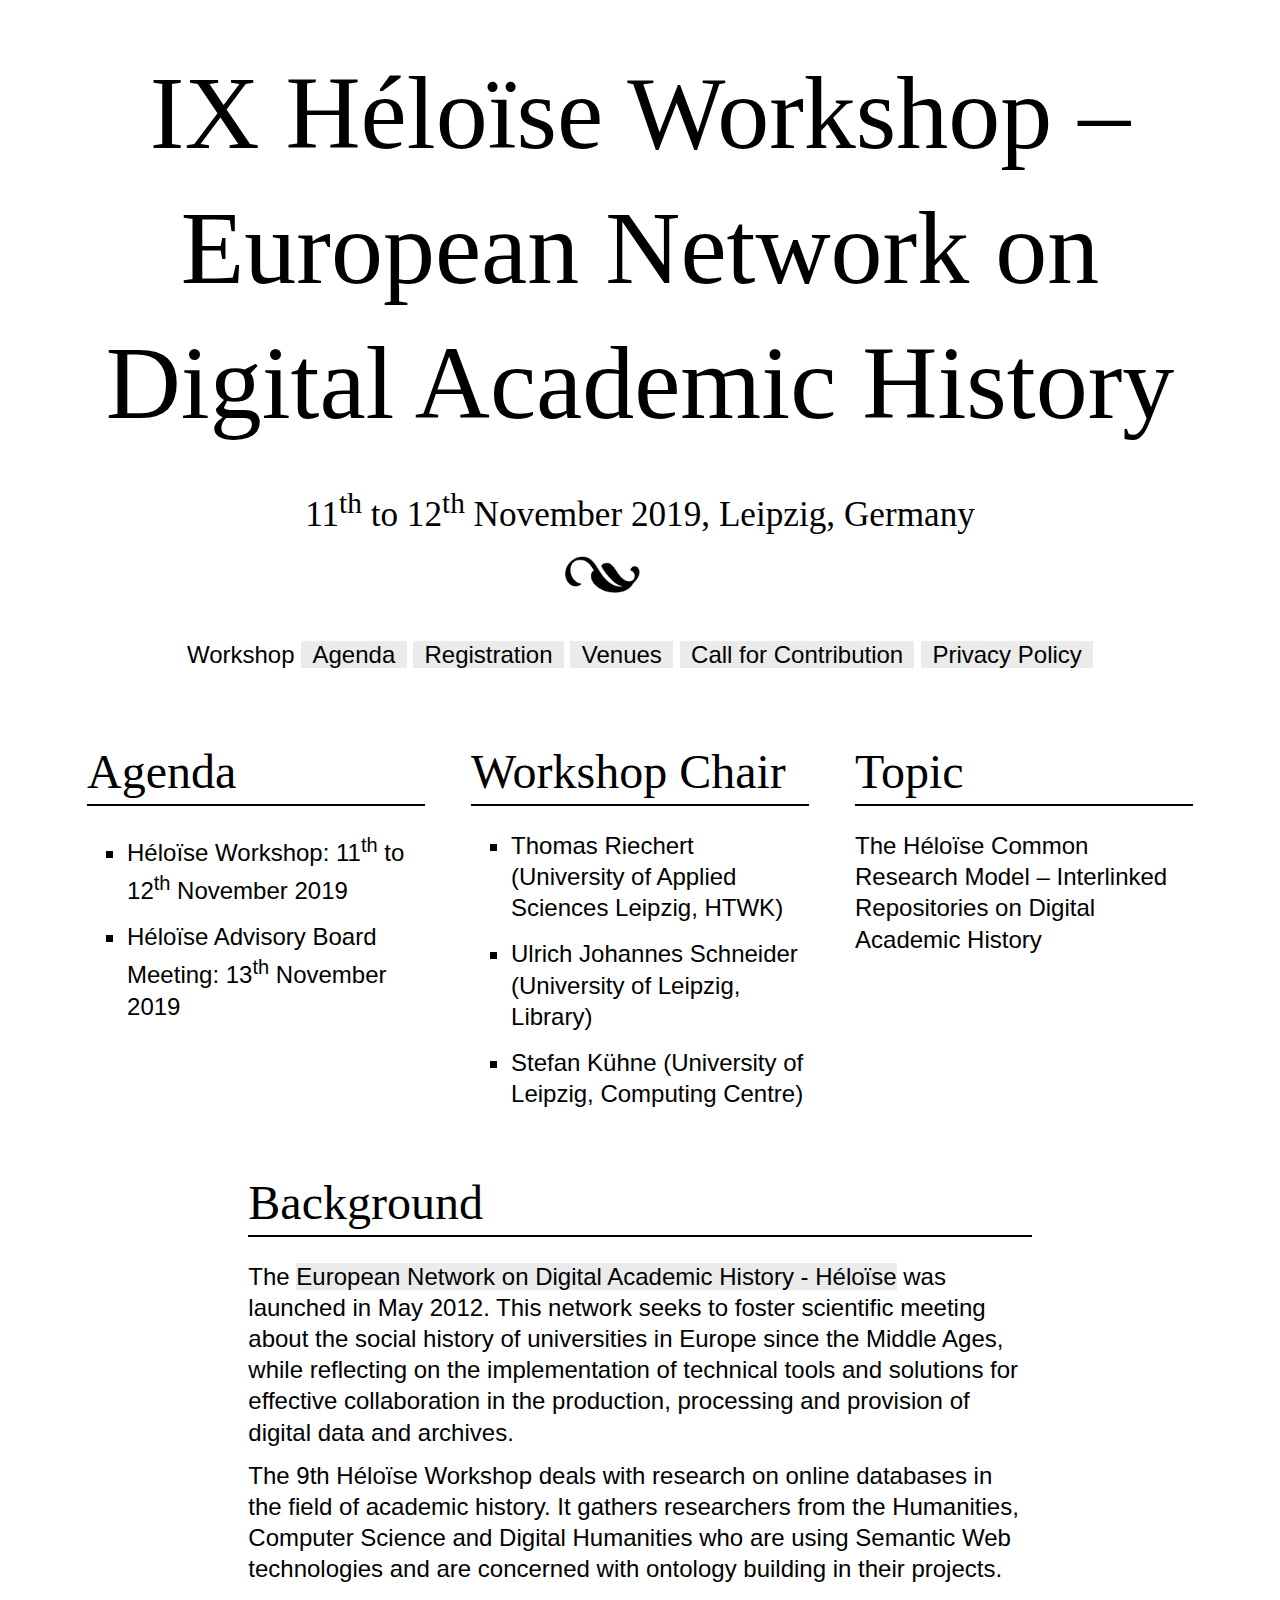
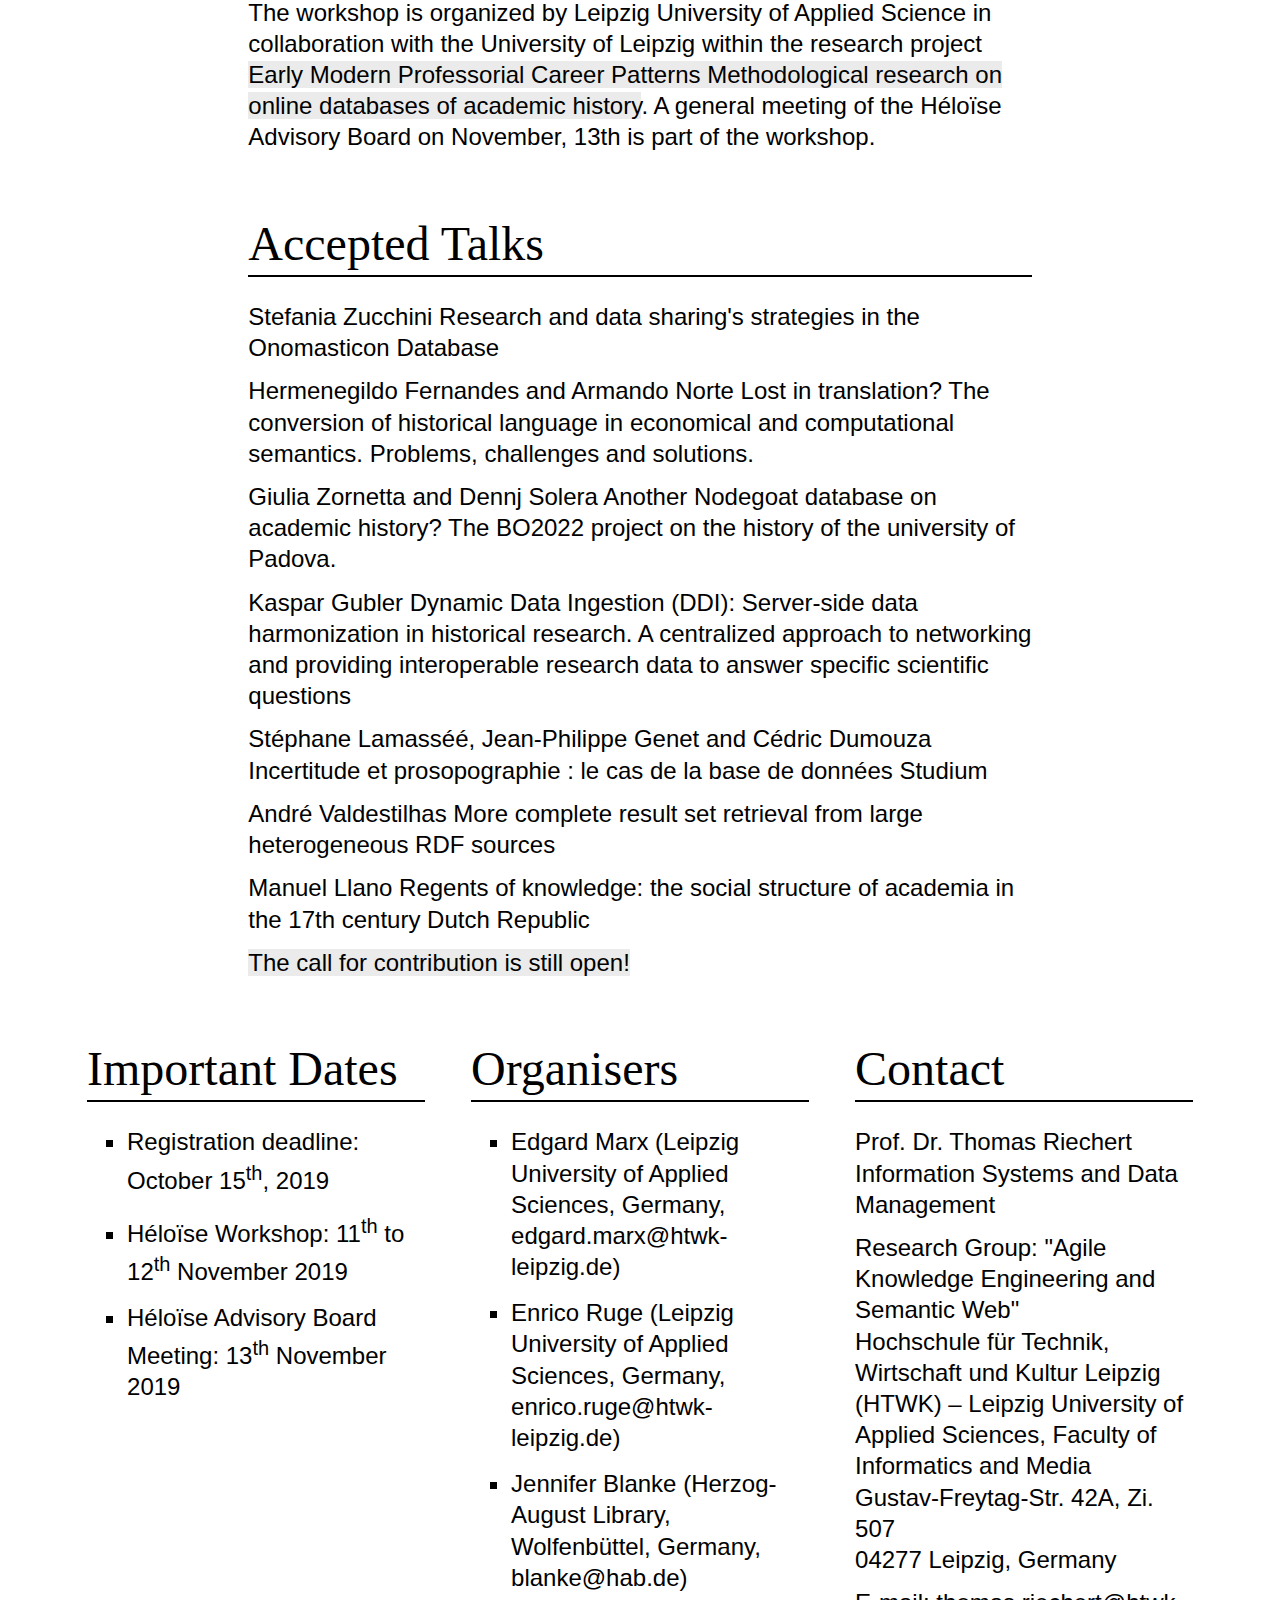
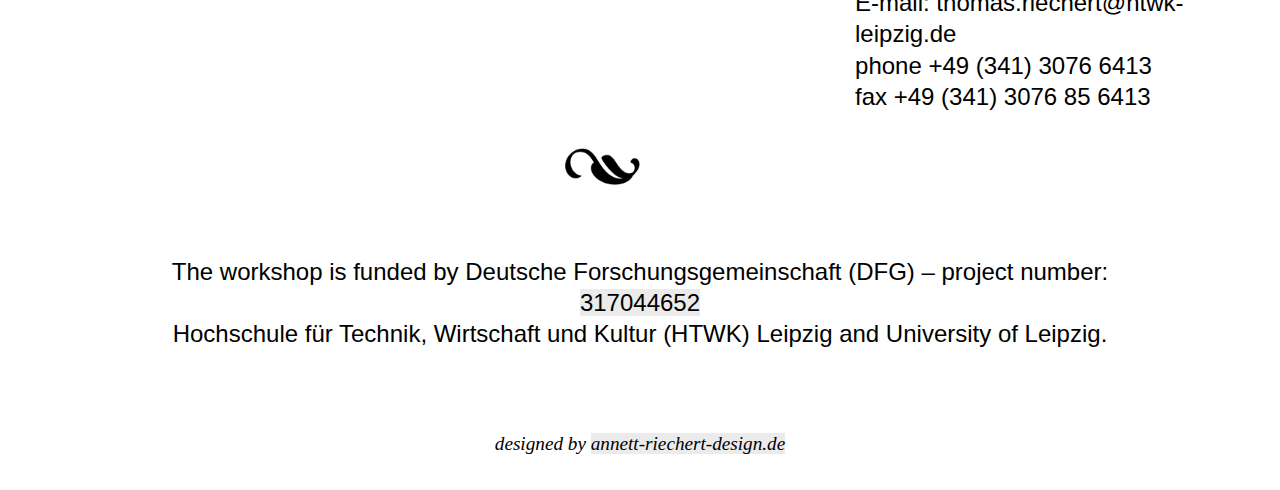
==== HeloiseAtelierIX/index.html @ c09906a8 "paper added" ====
<!DOCTYPE html>
<html lang="de">
	<head>
		<meta charset="utf-8">
		
		<meta name="viewport" content="width=device-width, initial-scale=1, user-scalable=yes">
		<title>IX Héloïse Workshop - European Network on Digital Academic History</title>
		<link rel="stylesheet" href="index.css">
		<script src="index.js"></script>
    </head>
    
	<body>

		<header>

			<h1>IX Héloïse Workshop – European Network on Digital Academic History</h1>

			<h3>11<sup>th</sup> to 12<sup>th</sup> November 2019, Leipzig, Germany</h3>

      
      <figure>
        <img src="Images/Ornament_svgsilh_CC_20190709.png"/>
      </figure>
			

		<!-- MENU -->

		<article class="center">
			<p>Workshop <a href="agenda.html">Agenda</a> <a href="registration.html">Registration</a> <a href="venues.html">Venues</a> <a href="heloise-cfp.html">Call for Contribution</a> <a href="privacypolicy.html">Privacy Policy</a></p>
		</article>

		<!-- / MENU -->

		</header>


		<article class="vertical">

			<h2>Agenda</h2>

			<ul>
					<li>Héloïse Workshop: 11<sup>th</sup> to 12<sup>th</sup> November 2019</li>
					<li>Héloïse Advisory Board Meeting: 13<sup>th</sup> November 2019</li>
			</ul>
                
		</article>

		<article class="vertical">

		        	<h2>Workshop Chair</h2>
			
		        	<ul>
				       <li>Thomas Riechert (University of Applied Sciences Leipzig, HTWK)</li>
			        	<li>Ulrich Johannes Schneider (University of Leipzig, Library)</li>
			        	<li>Stefan Kühne (University of Leipzig, Computing Centre)</li>
		        	</ul>
                
		</article>

		<article class="vertical">

			        <h2>Topic</h2>
			       	<p>The Héloïse Common Research Model – Interlinked Repositories on Digital Academic History</p>
                
		</article>

		<article class="text">

			<h2>Background</h2>

			<p>The <a href="http://heloisenetwork.eu" target="_blank">European Network on Digital Academic History - Héloïse</a>
 was launched in May 2012. This network seeks to foster scientific meeting about the social history of universities in Europe since the Middle Ages, while reflecting on the implementation of technical tools and solutions for effective collaboration in the production, processing and provision of digital data and archives.
</p>

			<p>The 9th Héloïse Workshop deals with research on online databases in the field of academic history. It gathers researchers from the Humanities, Computer Science and Digital Humanities who are using Semantic Web technologies and are concerned with ontology building in their projects.</p>
			<p>The workshop is organized by Leipzig University of Applied Science in collaboration with the University of Leipzig within the research project <a href="https://pcp-on-web.htwk-leipzig.de" target="_blank">Early Modern Professorial Career Patterns Methodological research on online databases of academic history</a>. A general meeting of the Héloïse Advisory Board on November, 13th is part of the workshop.</p>

		</article>


		<article class="text">

			<h2>Accepted Talks</h2> 

			<p><b>Stefania Zucchini</b> Research and data sharing's strategies in the Onomasticon Database</p>
			<p><b>Hermenegildo Fernandes and Armando Norte</b> Lost in translation? The conversion of historical language in economical and computational semantics. Problems, challenges and solutions. </p>
			<p><b>Giulia Zornetta and Dennj Solera</b> Another Nodegoat database on academic history? The BO2022 project on the history of the university of Padova.</p>
			<p><b>Kaspar Gubler</b> Dynamic Data Ingestion (DDI): Server-side data harmonization in historical research. A centralized approach to networking and providing interoperable research data to answer specific scientific questions</p>
			<p><b>Stéphane Lamasséé, Jean-Philippe Genet and Cédric Dumouza</b>  Incertitude et prosopographie : le cas de la base de données Studium </p>
			<p><b>André Valdestilhas</b> More complete result set retrieval from large heterogeneous RDF sources</p>
			<p><b> Manuel Llano</b> Regents of knowledge: the social structure of academia in the 17th century Dutch Republic</p>

			<p><a href="heloise-cfp.html">The call for contribution is still open!</a></p>
		</article>



		<article class="vertical">

			<h2>Important Dates</h2>

			<ul>
					<li>Registration deadline: October 15<sup>th</sup>, 2019</li>
					<li>Héloïse Workshop: 11<sup>th</sup> to 12<sup>th</sup> November 2019</li>
					<li>Héloïse Advisory Board Meeting: 13<sup>th</sup> November 2019</li>
			</ul>
                
		</article>

		<article class="vertical">

			<h2>Organisers</h2>

			<ul>
					<li>Edgard Marx (Leipzig University of Applied Sciences, Germany, edgard.marx@htwk-leipzig.de)</li>
					<li>Enrico Ruge (Leipzig University of Applied Sciences, Germany, enrico.ruge@htwk-leipzig.de)</li>
					<li>Jennifer Blanke (Herzog-August Library, Wolfenbüttel, Germany, blanke@hab.de)</li>
			</ul>
                
		</article>

		<article class="vertical">

			<h2>Contact</h2>

			<p>Prof. Dr. Thomas Riechert<br/>
			 Information Systems and Data Management</p>
    		 <p>Research Group: "Agile Knowledge Engineering and Semantic Web"<br/>
  		   Hochschule für Technik, Wirtschaft und Kultur Leipzig (HTWK) – Leipzig University of Applied Sciences, 
    		 Faculty of Informatics and Media<br/>
            Gustav-Freytag-Str. 42A, Zi. 507<br/>
            04277 Leipzig, Germany</p>
         <p>
         E-mail: thomas.riechert@htwk-leipzig.de<br/>
         phone +49 (341) 3076 6413<br/>
         fax +49 (341) 3076 85 6413
			</p>
                
		</article>

        <figure>
            <img src="Images/Ornament_svgsilh_CC_20190709.png"/>
        </figure>

		<footer>
<p>The workshop is funded by Deutsche Forschungsgemeinschaft (DFG) – project number: <a href="https://pcp-on-web.htwk-leipzig.de" target="_blank">317044652</a><br/>
			Hochschule für Technik, Wirtschaft und Kultur (HTWK) Leipzig and University of Leipzig.</p>
	        <h4>designed by <a href="https://annett-riechert-design.de" target="_blank">annett-riechert-design.de</a></h4>		
	    </footer>


	</body>

</html>
---- HeloiseAtelierIX/index.css ----
body {
  font-family: Adobe Caslon Pro, Book Antiqua, Palatino Linotype, Georgia, serif;
  font-size: 1.5rem;
  line-height: 2.2rem;
  margin: 1em 5% 1.0em 5%;
	display: flex;
	flex-flow: row wrap;
}

header, footer, figure {
  flex: 1 100%;
}

article.center {
  flex: 1 100%;
  padding: 1% 1%;
	text-align: center;
}

article.center a{
	padding: 0 1%;
}


article.text {
  flex: 1 100%;
  padding: 0 16%;
}


.mobile article.text {
  flex: 1 100%;
  padding: 0 2%;
}

article.vertical {
  flex: 1 25%;
  padding: 0 2%;
}

.mobile article.vertical {
  flex: 1 100%;
}

h1 {
    font-size: 6.5rem;
    line-height: 130%;
    font-weight: 400;
    text-align: center;
    margin: 0.2em 0;
}

.mobile h1 {
    font-size: 4.0rem;
    line-height: 130%;
    font-weight: 400;
    text-align: center;
    margin: 0.2em 0;
}

h2 {
    font-size: 3rem;
    font-weight: 400;
    line-height: 1.3em;
    margin: 1.0em 0 0.5em 0;
		border-bottom: solid;
		border-bottom-width: 2px;
 
}

.mobile h2 {
    font-size: 2.6rem;
    font-weight: 400;
    line-height: 1.3em;
    margin: 1.0em 0 0.4em 0;
}

h3 {
    font-size: 2.2rem;
    font-weight: 400;
    line-height: 1em;
    text-align: center;
    margin: 1em 0 0.5em 0;
}

article h3 {
    font-size: 1.8rem;
    font-weight: 400;
    line-height: 1.8rem;
    text-align: left;
}

.mobile h3 {
    margin: 1em 0 1em 0;
}

h4 {
    font-size: 1.2rem;
    font-weight: 100;
    text-align: center;
    margin: 4em 0 0 0;
    font-style: italic;
}

p {
    font-family: 'Open Sans', sans-serif;
    font-size: 1.5rem;
    font-weight: 100;
    line-height: 1.3em;
    margin: 0 0 0.5em 0;
}

.mobile p {
    font-weight: 400;
}

ul {
    font-family: 'Open Sans', sans-serif;
    font-size: 1.5rem;
    font-weight: 100;
    line-height: 1.3em;
    margin: 0 0 0.2em 0;
    list-style-type: square;
}

.mobile ul {
    font-weight: 400;
}

li {
    margin-bottom: 5%;
}

a {
    color: black;
    text-decoration: none;
    background-color: rgb(235, 235, 235);
    }

img {
    max-width: 7%;
    margin: 0 0 0 43%;
}


.mobile img {
   max-width: 22%;
    margin: 0 0 -8% 43%;
}

hr {
	width: 100%;
    height: 0.025em;
    margin: -5% 60% 6% 0;
    background: black;
}

article img {
    max-width: 500px;
		margin: 5px;
}

.text {

	clear: both;
}

.impress {

	clear: both;
}

p.headline{
  font-family: Adobe Caslon Pro, Book Antiqua, Palatino Linotype, Georgia, serif;
	margin-top: 1em;
	padding-top: 0px;
}

p.center {
	text-align: center;
}

footer {
  font-family: Adobe Caslon Pro, Book Antiqua, Palatino Linotype, Georgia, serif;
  font-size: 1.5rem;
  line-height: 2.2rem;
  text-align: center;
  margin: 1.5em 4.5% 0.2em 4.5%;
}


/* Registration - Form */
/* ------------------- */

form h3 {
	text-align: left;
}

form label, form input, .form-group {
    font-family: 'Open Sans', sans-serif;
  font-size: 1rem;
  font-weight: 100;
  line-height: 1.3em;
  margin: 0 0 0.5em 0;
}

.form-group ul {
	display: line;
}

.floating-label-form-group {
  position: relative;
  margin-bottom: 0;
  border-bottom: 1px solid #eeeeee;
  font-size: 1em;

}

input[type='checkbox'] {
  /* Double-sized Checkboxes */
  -ms-transform: scale(1.3); /* IE */
  -moz-transform: scale(1.3); /* FF */
  -webkit-transform: scale(1.3); /* Safari and Chrome */
  -o-transform: scale(1.3); /* Opera */
  transform: scale(1.3);
  padding: 10px;
}

.floating-label-form-group input[type='text'],
.floating-label-form-group input[type='email'],
.floating-label-form-group textarea {
  z-index: 1;
  position: relative;
  padding-right: 0;
  padding-left: 0;
  border: none;
  border-radius: 0;
  font-size: 1em;
	width: 100%;
  background: none;
  box-shadow: none !important;
  resize: none;
  font-family: 'Open Sans', sans-serif;
}
.floating-label-form-group label {
  display: block;
  z-index: 0;
  position: relative;
  top: 2em;
  margin: 0;
  font-size: 1em;
  line-height: 1.764705882em;
  vertical-align: middle;
  vertical-align: baseline;
  opacity: 0;
  -webkit-transition: top 0.3s ease,opacity 0.3s ease;
  -moz-transition: top 0.3s ease,opacity 0.3s ease;
  -ms-transition: top 0.3s ease,opacity 0.3s ease;
  transition: top 0.3s ease,opacity 0.3s ease;
}
.floating-label-form-group:not(:first-child) {
  padding-left: 14px;
  border-left: 1px solid #eeeeee;
}
.floating-label-form-group-with-value label {
  top: 0;
  opacity: 1;
}
.floating-label-form-group-with-focus label {
  color: #f8eb9a;
}
form .row:first-child .floating-label-form-group {
  border-top: 1px solid #eeeeee;
}

.form-group {
	padding: 0px; margin: 0px;
}

form.received {
	border-style: solid;
	border-width: 1px;
	padding: 1em;
}
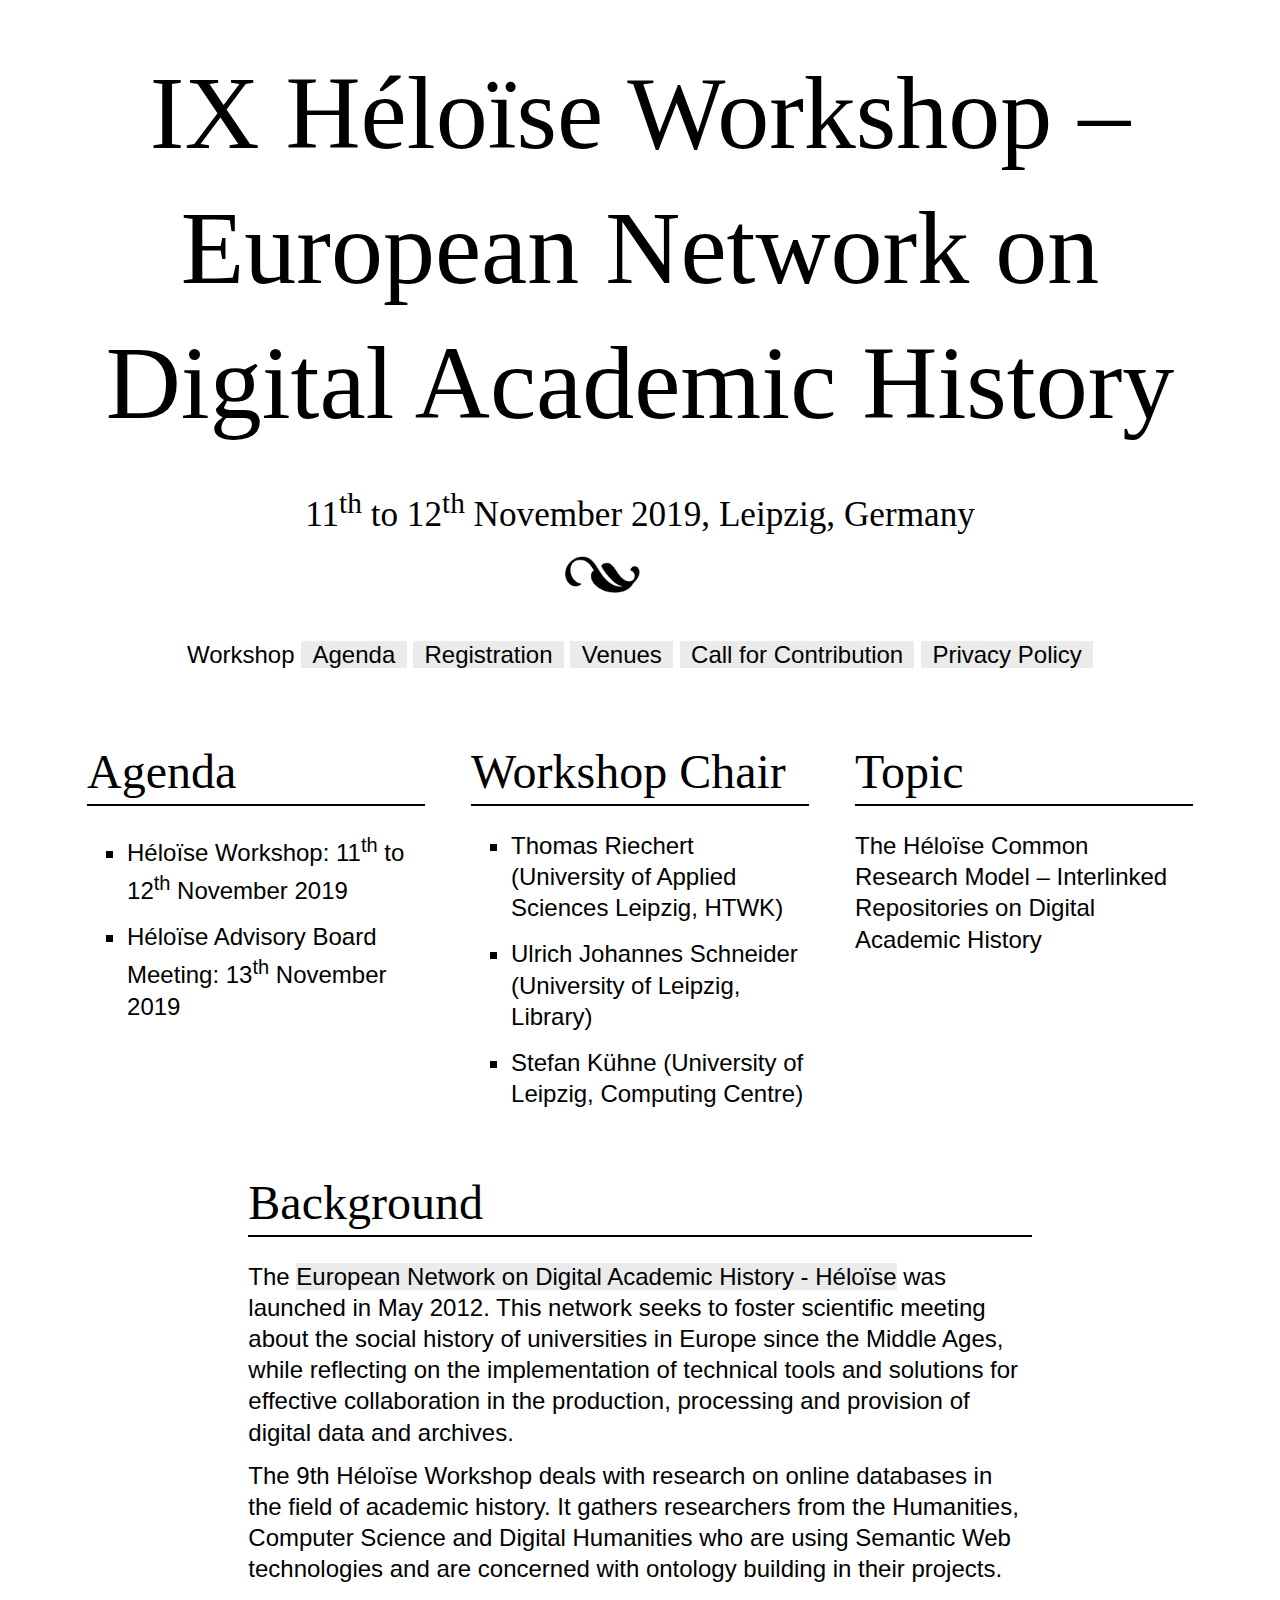
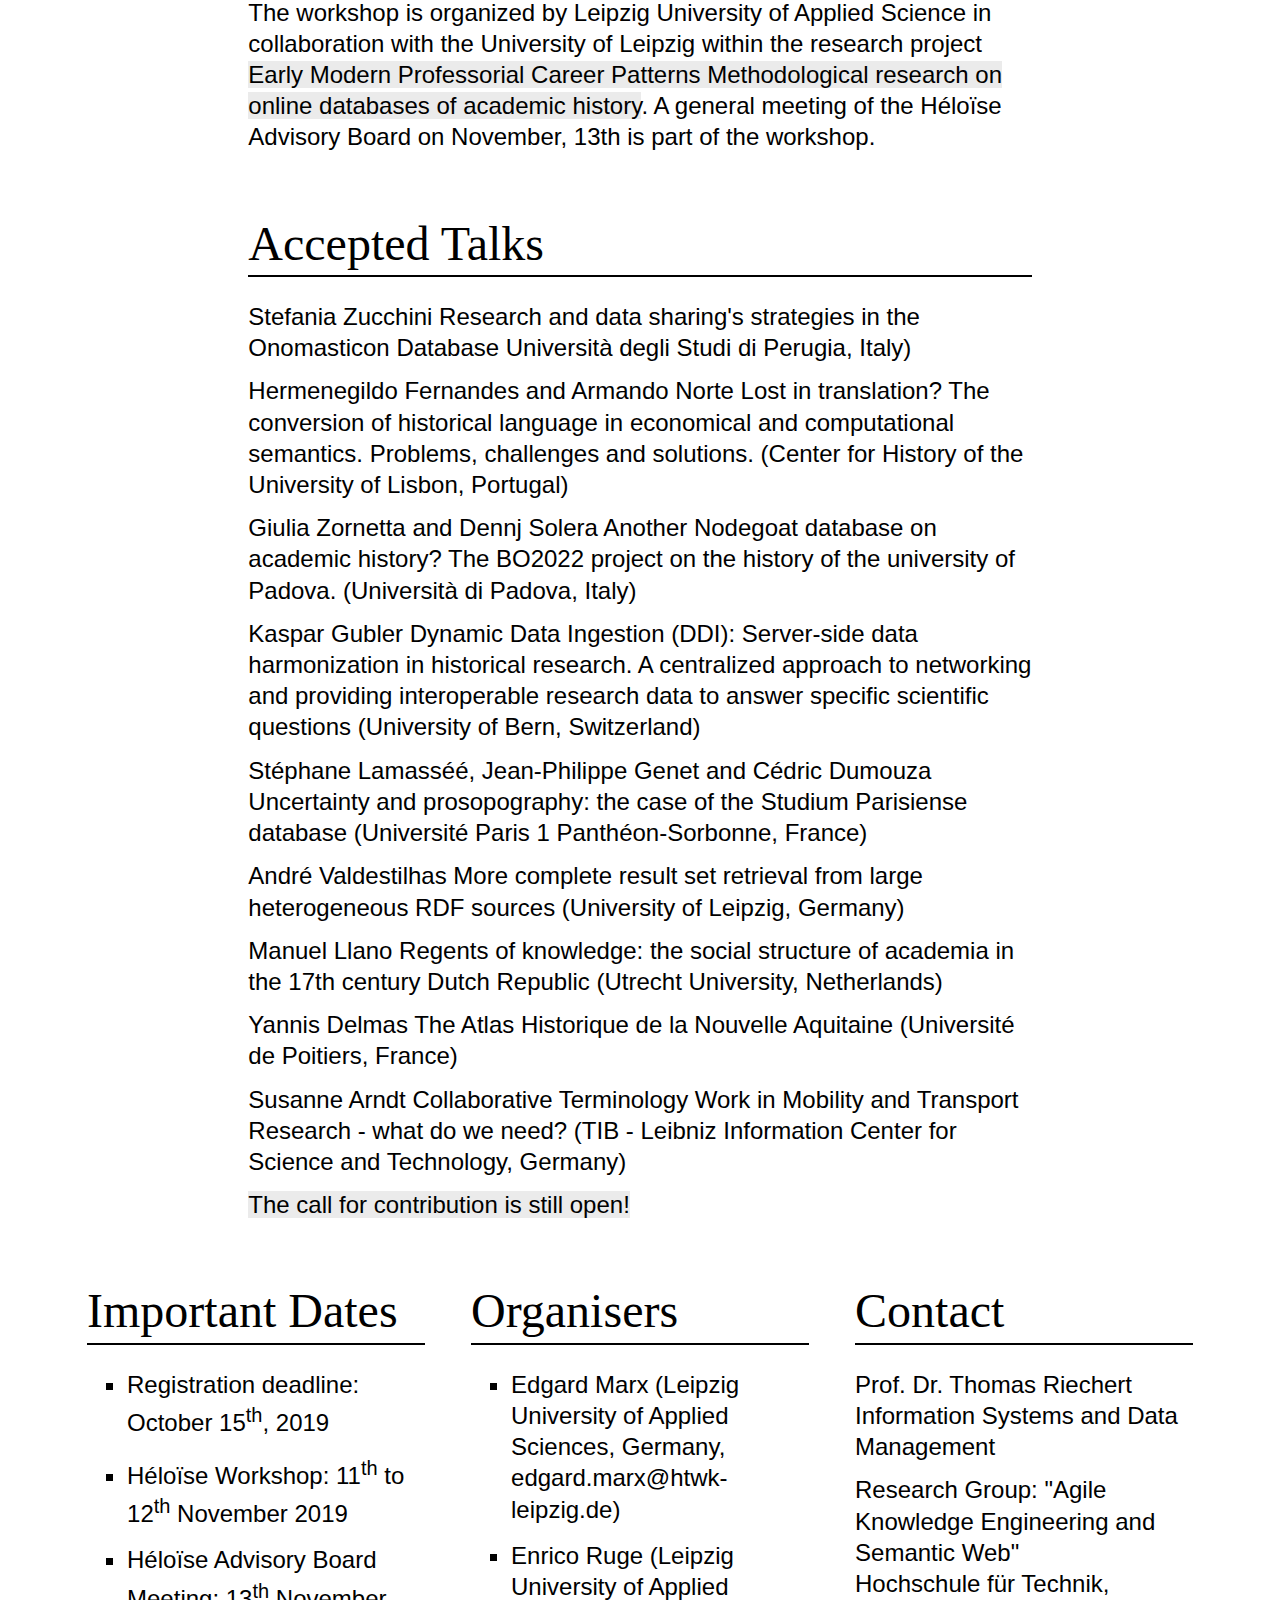
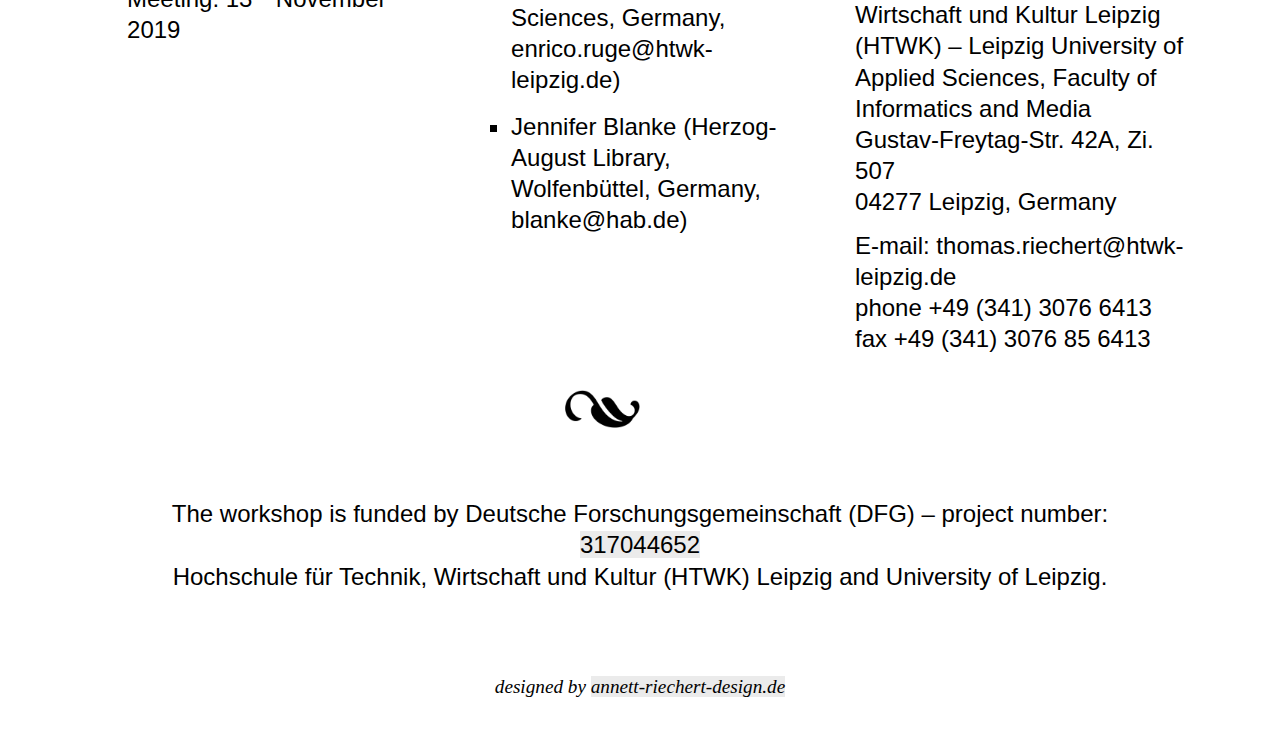
==== commit f0805701: "accepted papers, 40 Euro removed" ====
--- a/HeloiseAtelierIX/index.html
+++ b/HeloiseAtelierIX/index.html
@@ -82,13 +82,25 @@
 
 			<h2>Accepted Talks</h2> 
 
-			<p><b>Stefania Zucchini</b> Research and data sharing's strategies in the Onomasticon Database</p>
-			<p><b>Hermenegildo Fernandes and Armando Norte</b> Lost in translation? The conversion of historical language in economical and computational semantics. Problems, challenges and solutions. </p>
-			<p><b>Giulia Zornetta and Dennj Solera</b> Another Nodegoat database on academic history? The BO2022 project on the history of the university of Padova.</p>
-			<p><b>Kaspar Gubler</b> Dynamic Data Ingestion (DDI): Server-side data harmonization in historical research. A centralized approach to networking and providing interoperable research data to answer specific scientific questions</p>
-			<p><b>Stéphane Lamasséé, Jean-Philippe Genet and Cédric Dumouza</b>  Incertitude et prosopographie : le cas de la base de données Studium </p>
-			<p><b>André Valdestilhas</b> More complete result set retrieval from large heterogeneous RDF sources</p>
-			<p><b> Manuel Llano</b> Regents of knowledge: the social structure of academia in the 17th century Dutch Republic</p>
+			<p><b>Stefania Zucchini</b> Research and data sharing's strategies in the Onomasticon Database
+			Università degli Studi di Perugia, Italy)</p>
+			<p><b>Hermenegildo Fernandes and Armando Norte</b> Lost in translation? The conversion of historical language in economical and computational semantics. Problems, challenges and solutions.
+			(Center for History of the University of Lisbon, Portugal)</p>
+			<p><b>Giulia Zornetta and Dennj Solera</b> Another Nodegoat database on academic history? The BO2022 project on the history of the university of Padova.
+			(Università di Padova, Italy)</p>
+			<p><b>Kaspar Gubler</b> Dynamic Data Ingestion (DDI): Server-side data harmonization in historical research. A centralized approach to networking and providing interoperable research data to answer specific scientific questions
+			(University of Bern, Switzerland)</p>
+			<p><b>Stéphane Lamasséé, Jean-Philippe Genet and Cédric Dumouza</b>  Uncertainty and prosopography: the case of the Studium Parisiense database
+			(Université Paris 1 Panthéon-Sorbonne, France)</p>
+			<p><b>André Valdestilhas</b> More complete result set retrieval from large heterogeneous RDF sources
+			(University of Leipzig, Germany)</p>
+			<p><b>Manuel Llano</b> Regents of knowledge: the social structure of academia in the 17th century Dutch Republic
+			(Utrecht University, Netherlands)</p>
+			<p><b>Yannis Delmas</b> The Atlas Historique de la Nouvelle Aquitaine
+			(Université de Poitiers, France)</p>
+			<p><b>Susanne Arndt</b> Collaborative Terminology Work in Mobility and Transport Research - what do we need?
+			(TIB - Leibniz Information Center for Science and Technology, Germany)</p>
+
 
 			<p><a href="heloise-cfp.html">The call for contribution is still open!</a></p>
 		</article>
--- a/HeloiseAtelierIX/index.css
+++ b/HeloiseAtelierIX/index.css
@@ -188,6 +188,10 @@
   margin: 1.5em 4.5% 0.2em 4.5%;
 }
 
+p.green a {
+	background-color: #d8ffa9;
+	padding: 0.3em;
+}
 
 /* Registration - Form */
 /* ------------------- */
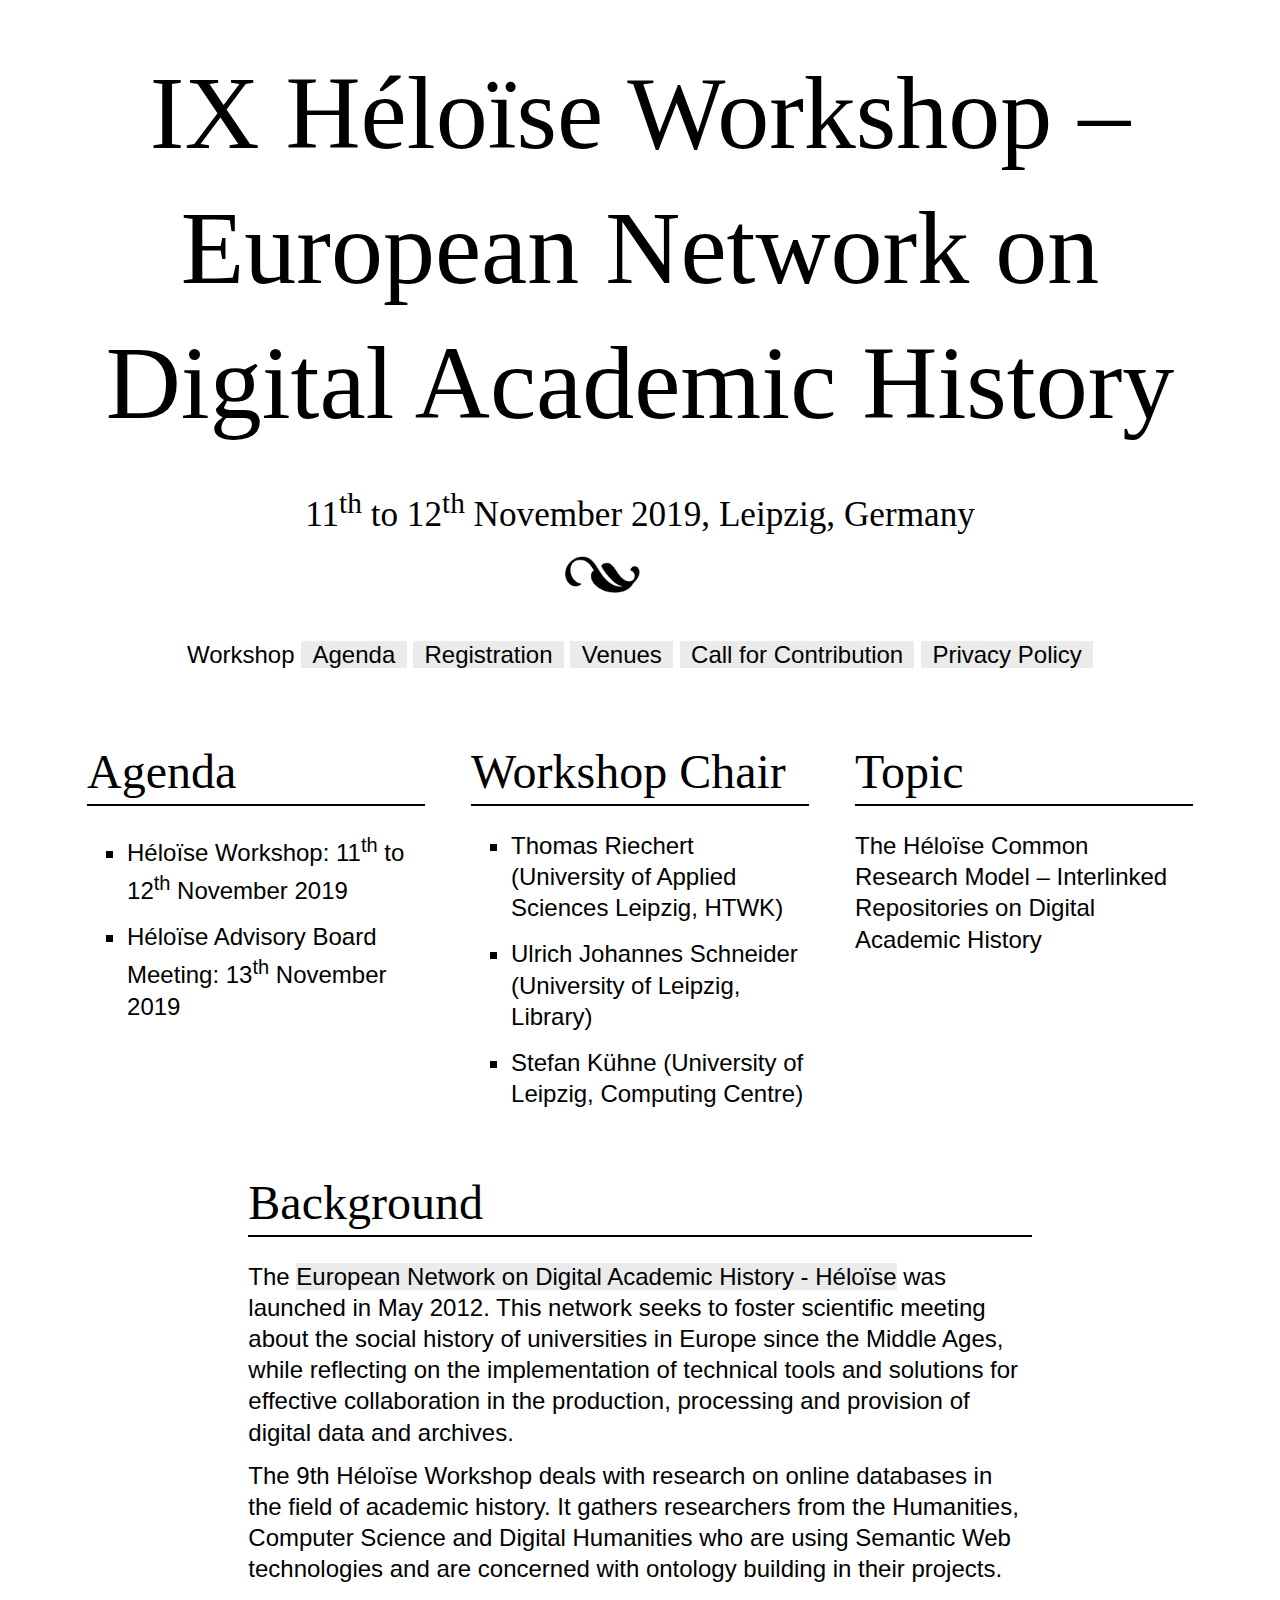
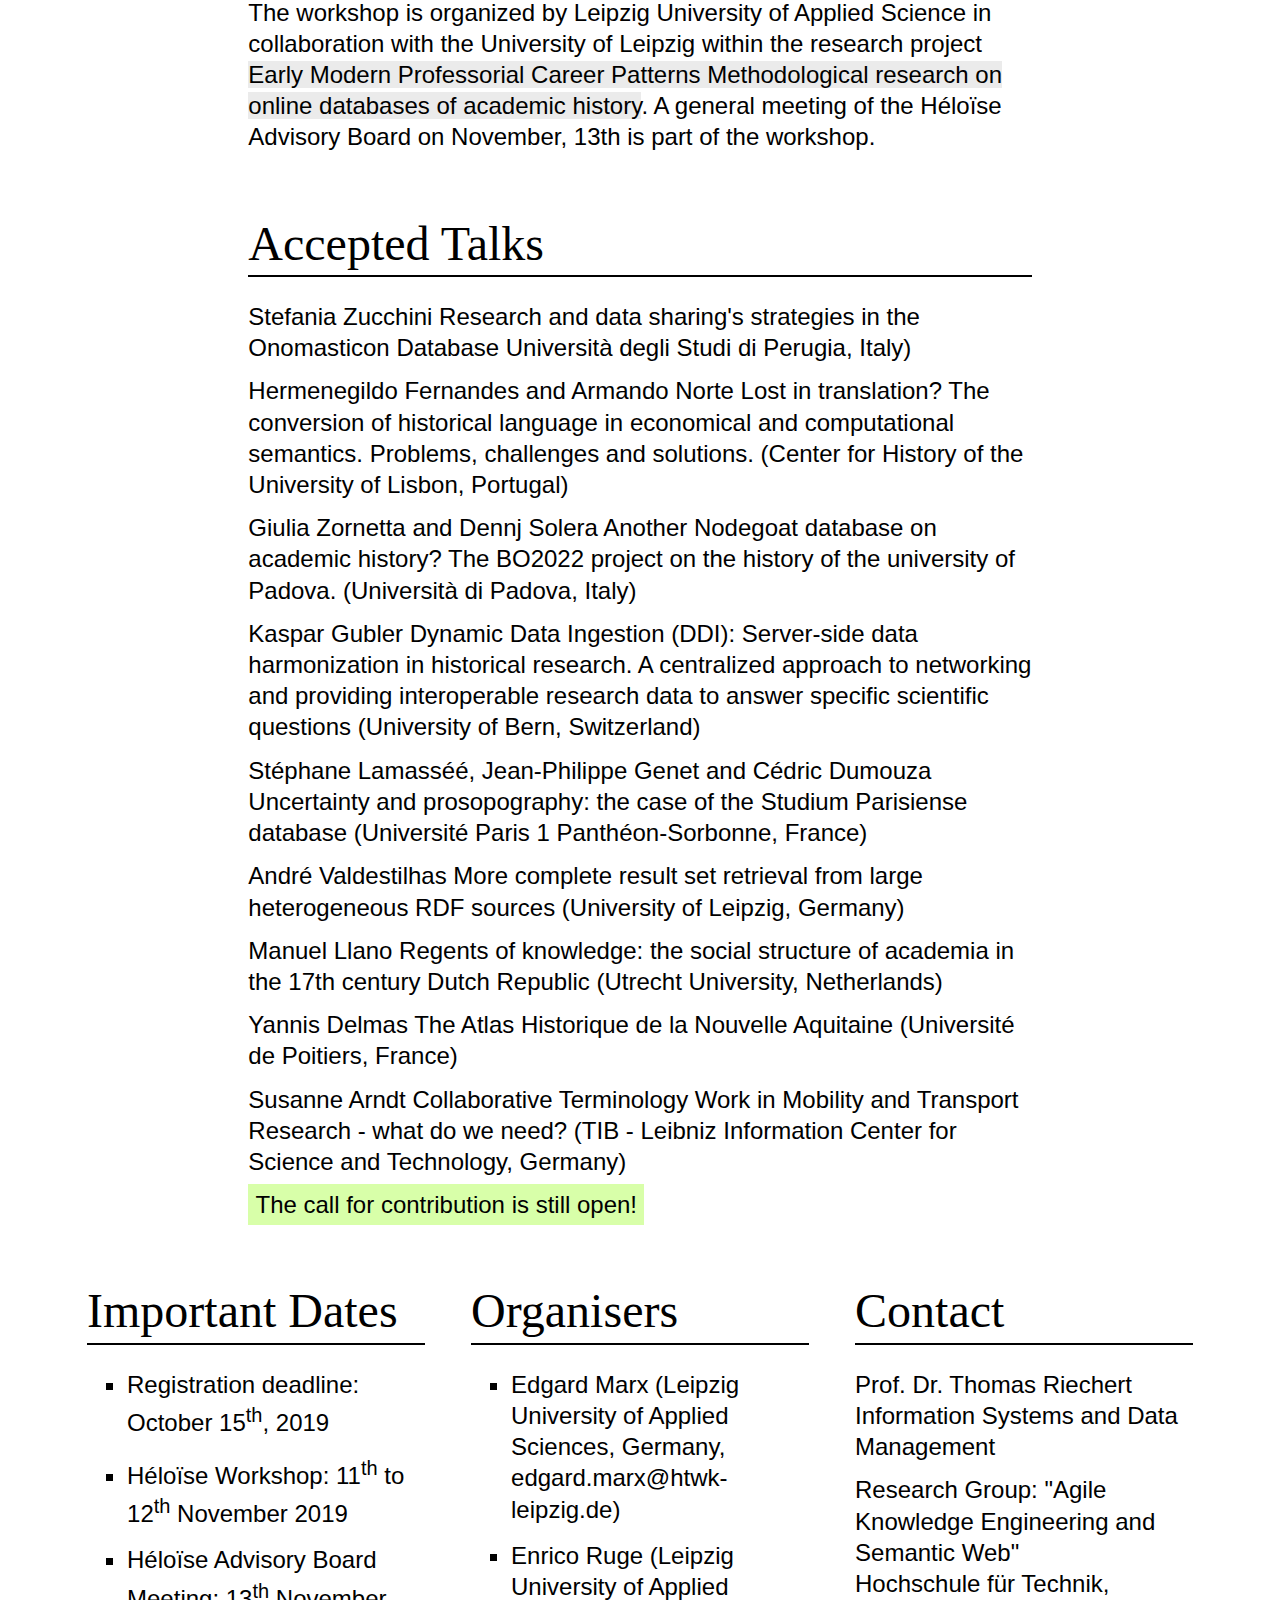
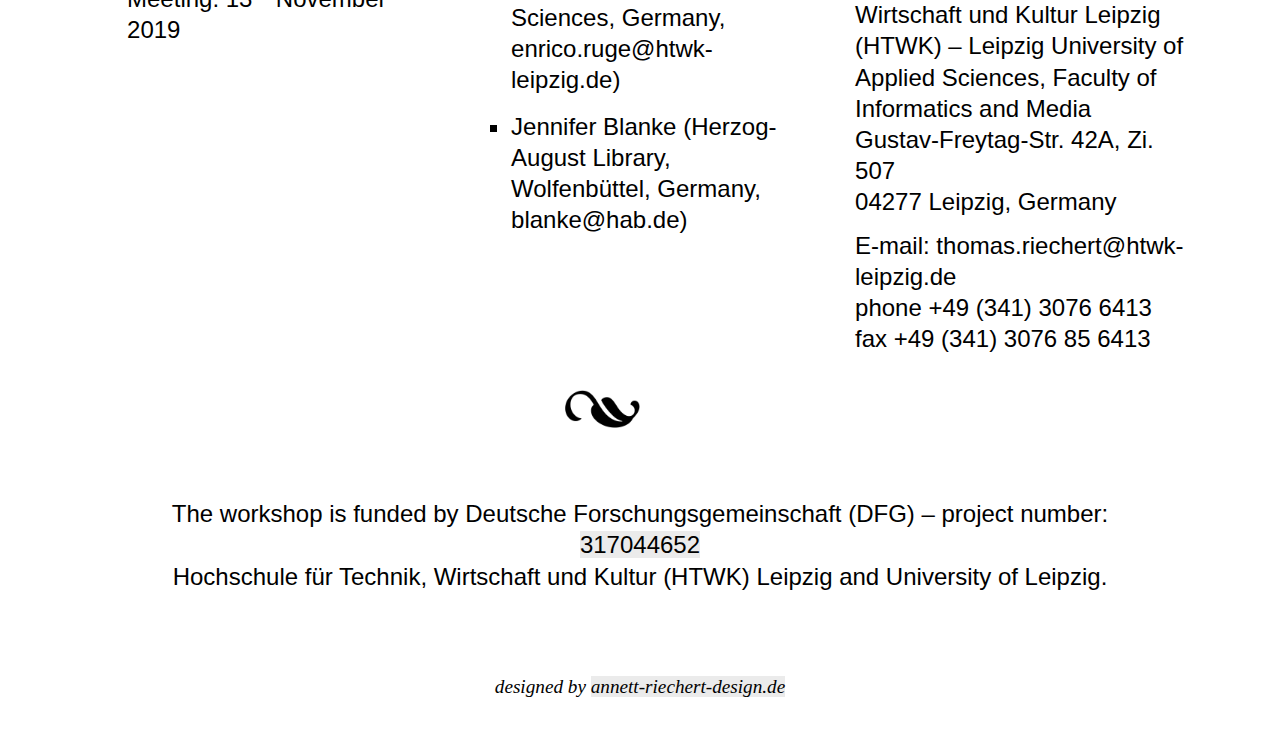
==== commit dedcdcad: "green for cfp" ====
--- a/HeloiseAtelierIX/index.html
+++ b/HeloiseAtelierIX/index.html
@@ -102,7 +102,7 @@
 			(TIB - Leibniz Information Center for Science and Technology, Germany)</p>
 
 
-			<p><a href="heloise-cfp.html">The call for contribution is still open!</a></p>
+			<p class="green"><a href="heloise-cfp.html">The call for contribution is still open!</a></p>
 		</article>
 
 
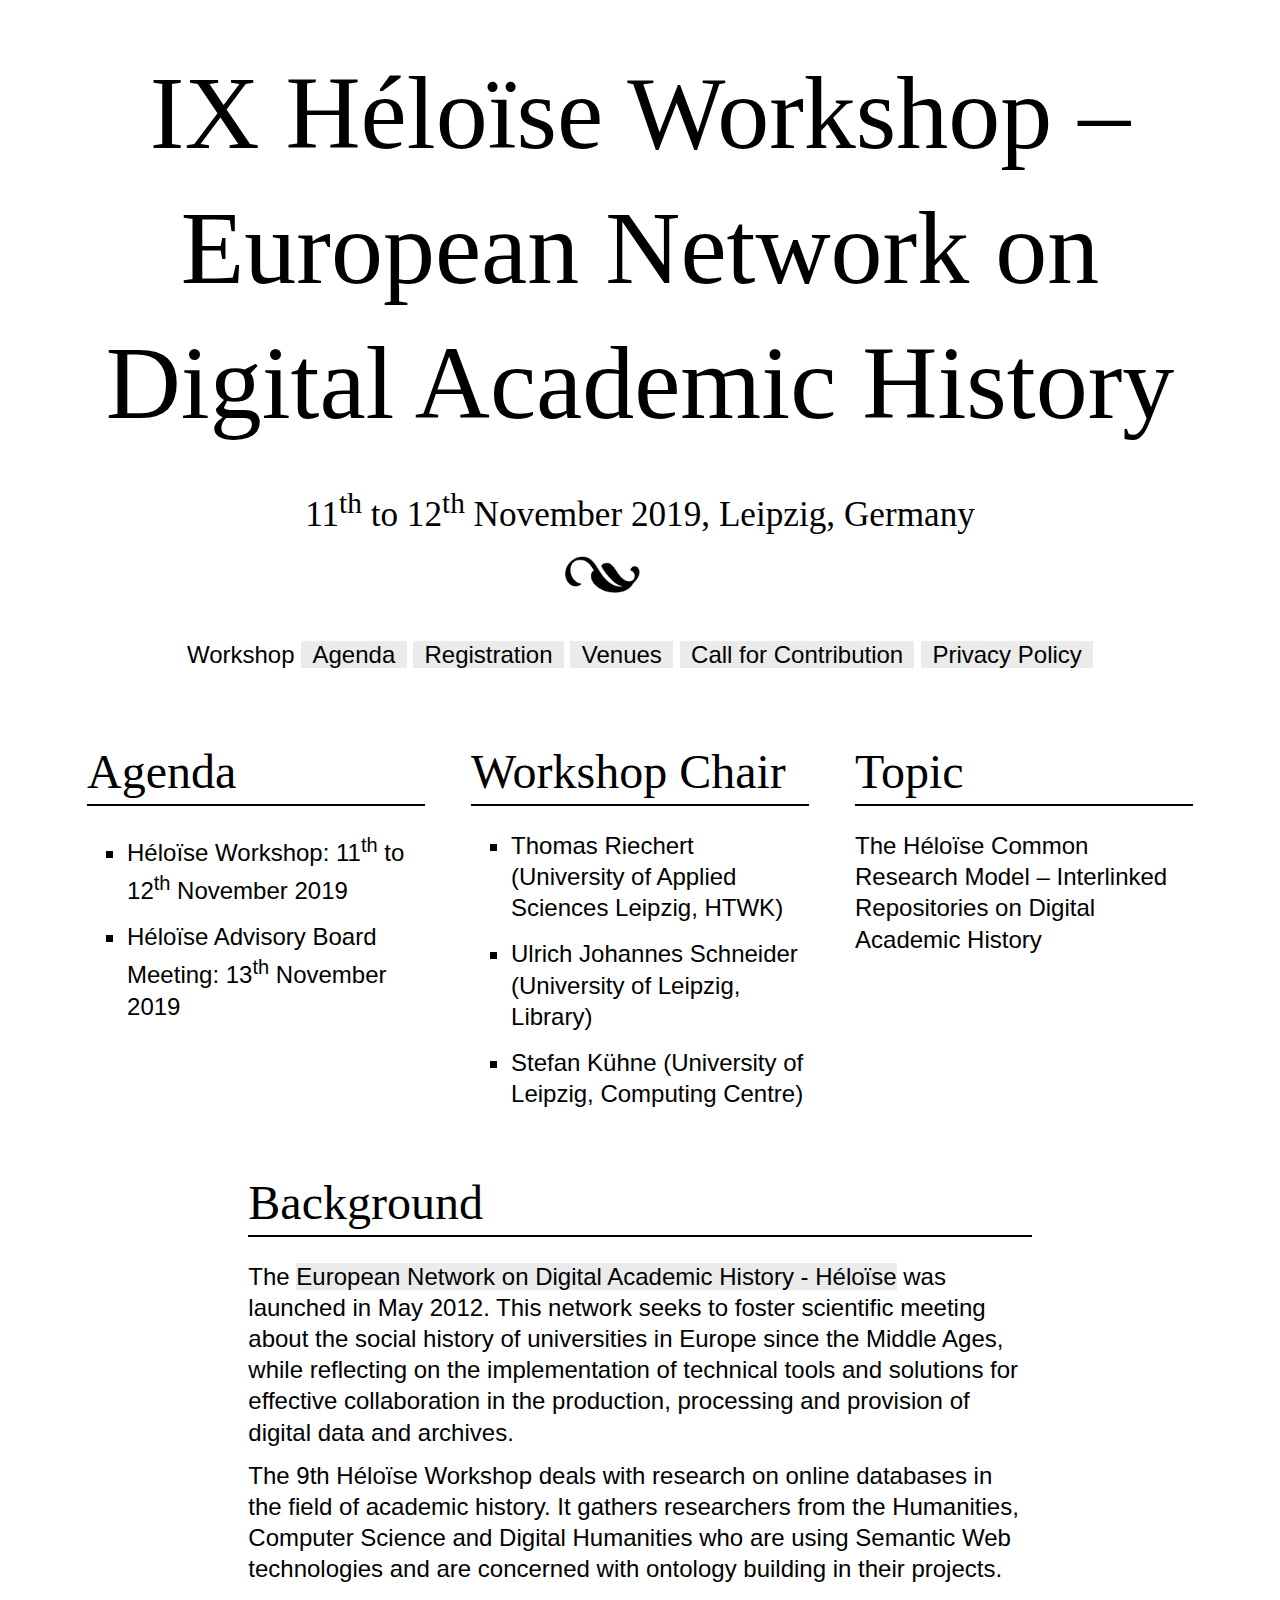
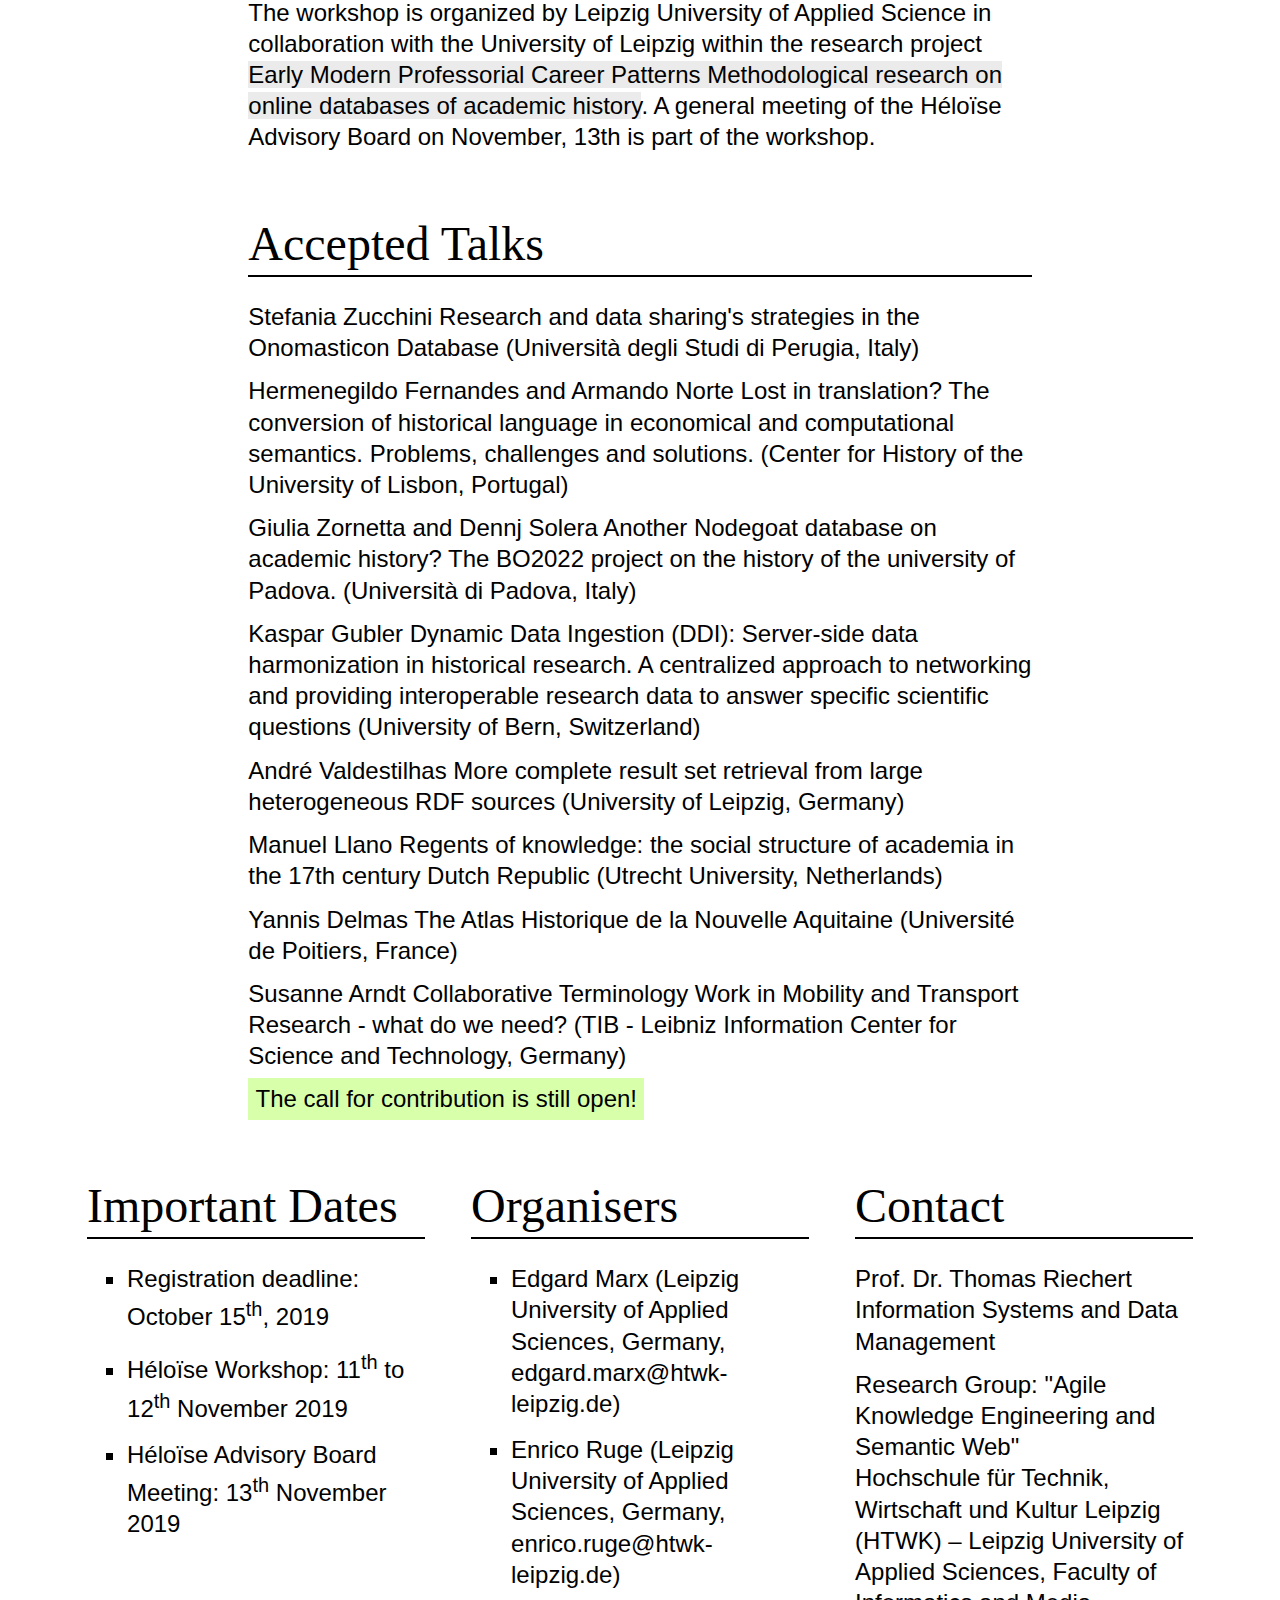
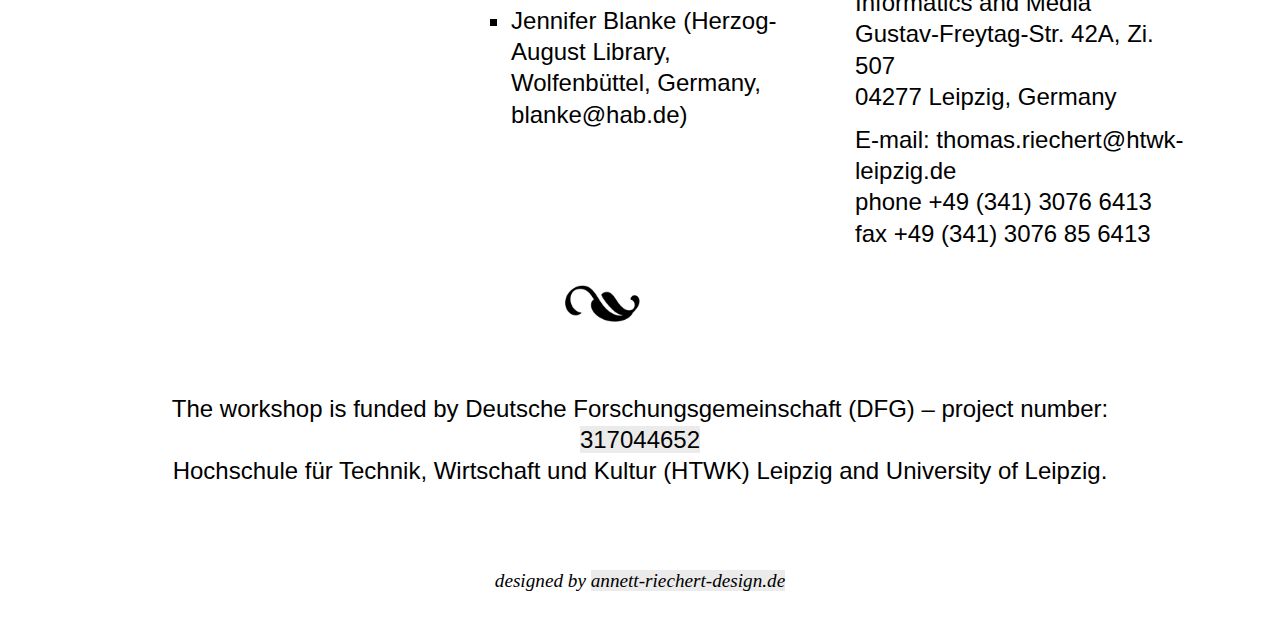
==== commit a2674620: "agenda published" ====
--- a/HeloiseAtelierIX/index.html
+++ b/HeloiseAtelierIX/index.html
@@ -83,15 +83,13 @@
 			<h2>Accepted Talks</h2> 
 
 			<p><b>Stefania Zucchini</b> Research and data sharing's strategies in the Onomasticon Database
-			Università degli Studi di Perugia, Italy)</p>
+			(Università degli Studi di Perugia, Italy)</p>
 			<p><b>Hermenegildo Fernandes and Armando Norte</b> Lost in translation? The conversion of historical language in economical and computational semantics. Problems, challenges and solutions.
 			(Center for History of the University of Lisbon, Portugal)</p>
 			<p><b>Giulia Zornetta and Dennj Solera</b> Another Nodegoat database on academic history? The BO2022 project on the history of the university of Padova.
 			(Università di Padova, Italy)</p>
 			<p><b>Kaspar Gubler</b> Dynamic Data Ingestion (DDI): Server-side data harmonization in historical research. A centralized approach to networking and providing interoperable research data to answer specific scientific questions
 			(University of Bern, Switzerland)</p>
-			<p><b>Stéphane Lamasséé, Jean-Philippe Genet and Cédric Dumouza</b>  Uncertainty and prosopography: the case of the Studium Parisiense database
-			(Université Paris 1 Panthéon-Sorbonne, France)</p>
 			<p><b>André Valdestilhas</b> More complete result set retrieval from large heterogeneous RDF sources
 			(University of Leipzig, Germany)</p>
 			<p><b>Manuel Llano</b> Regents of knowledge: the social structure of academia in the 17th century Dutch Republic
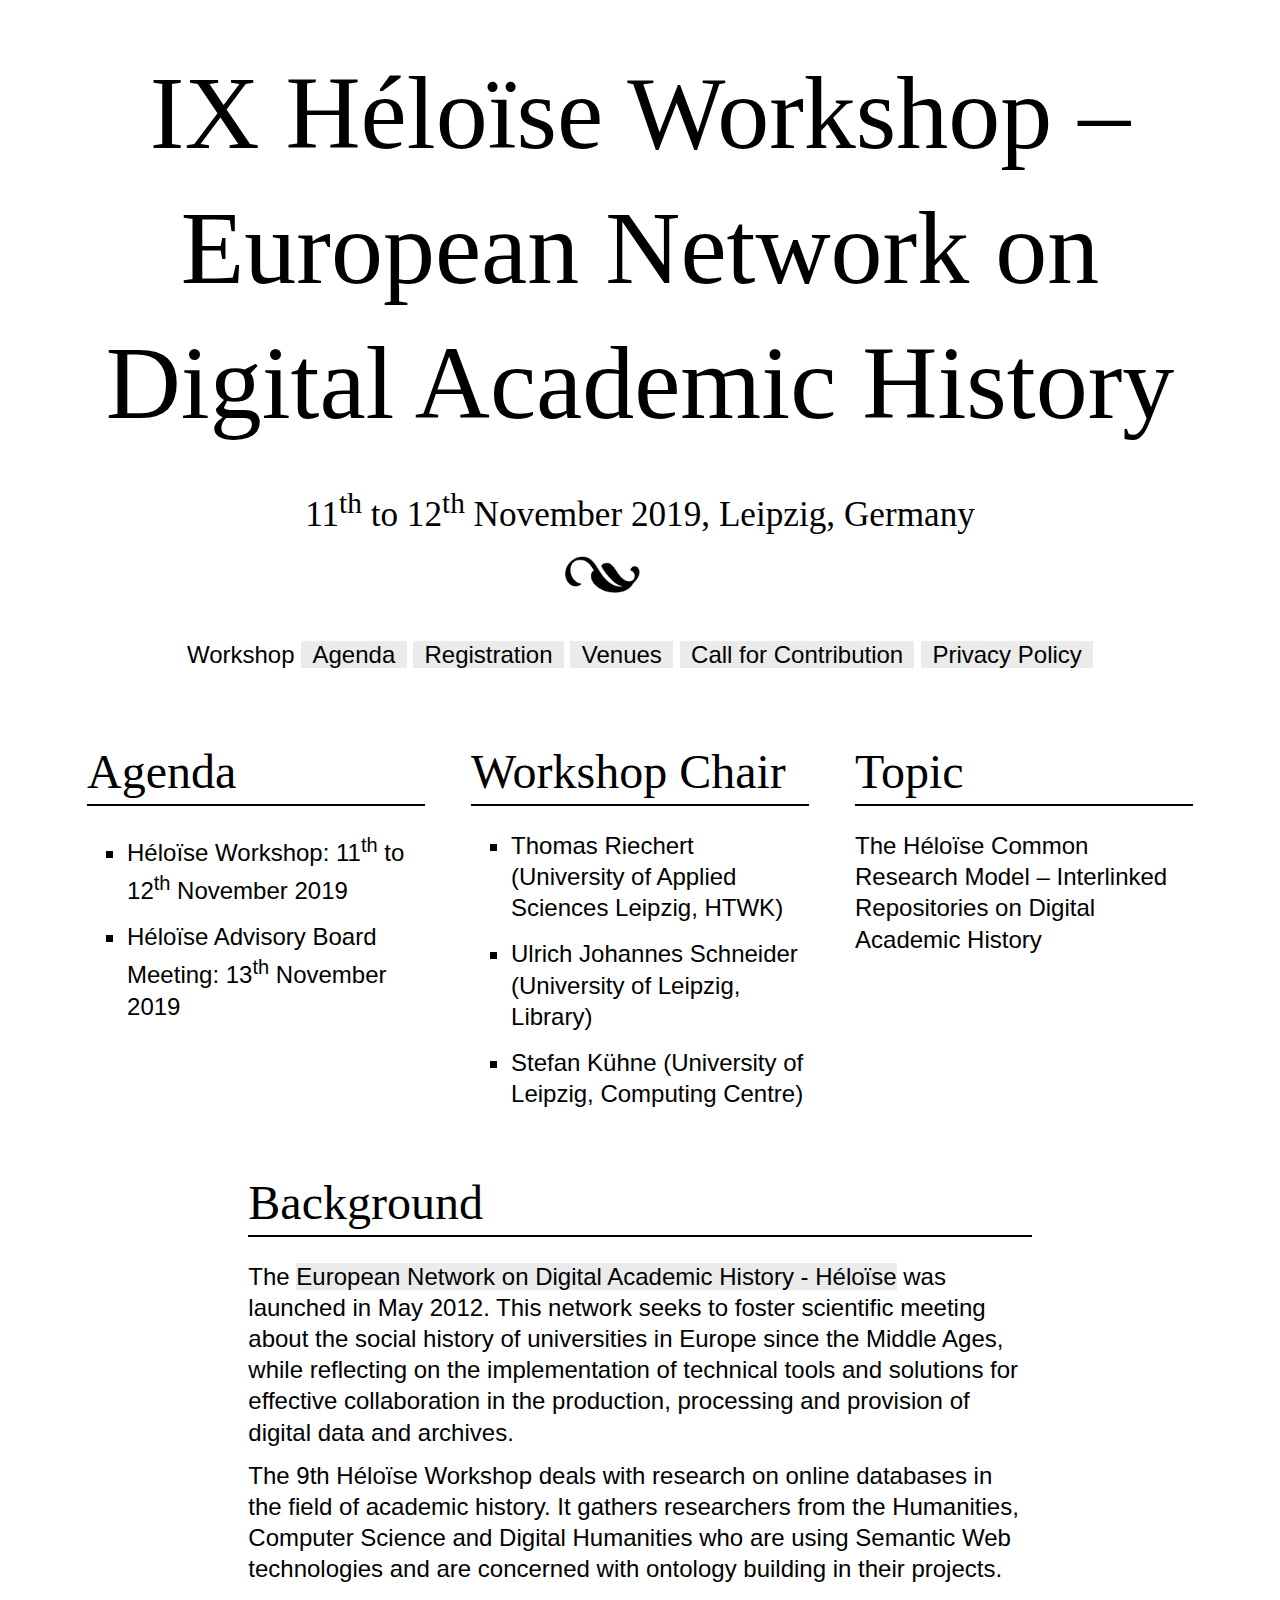
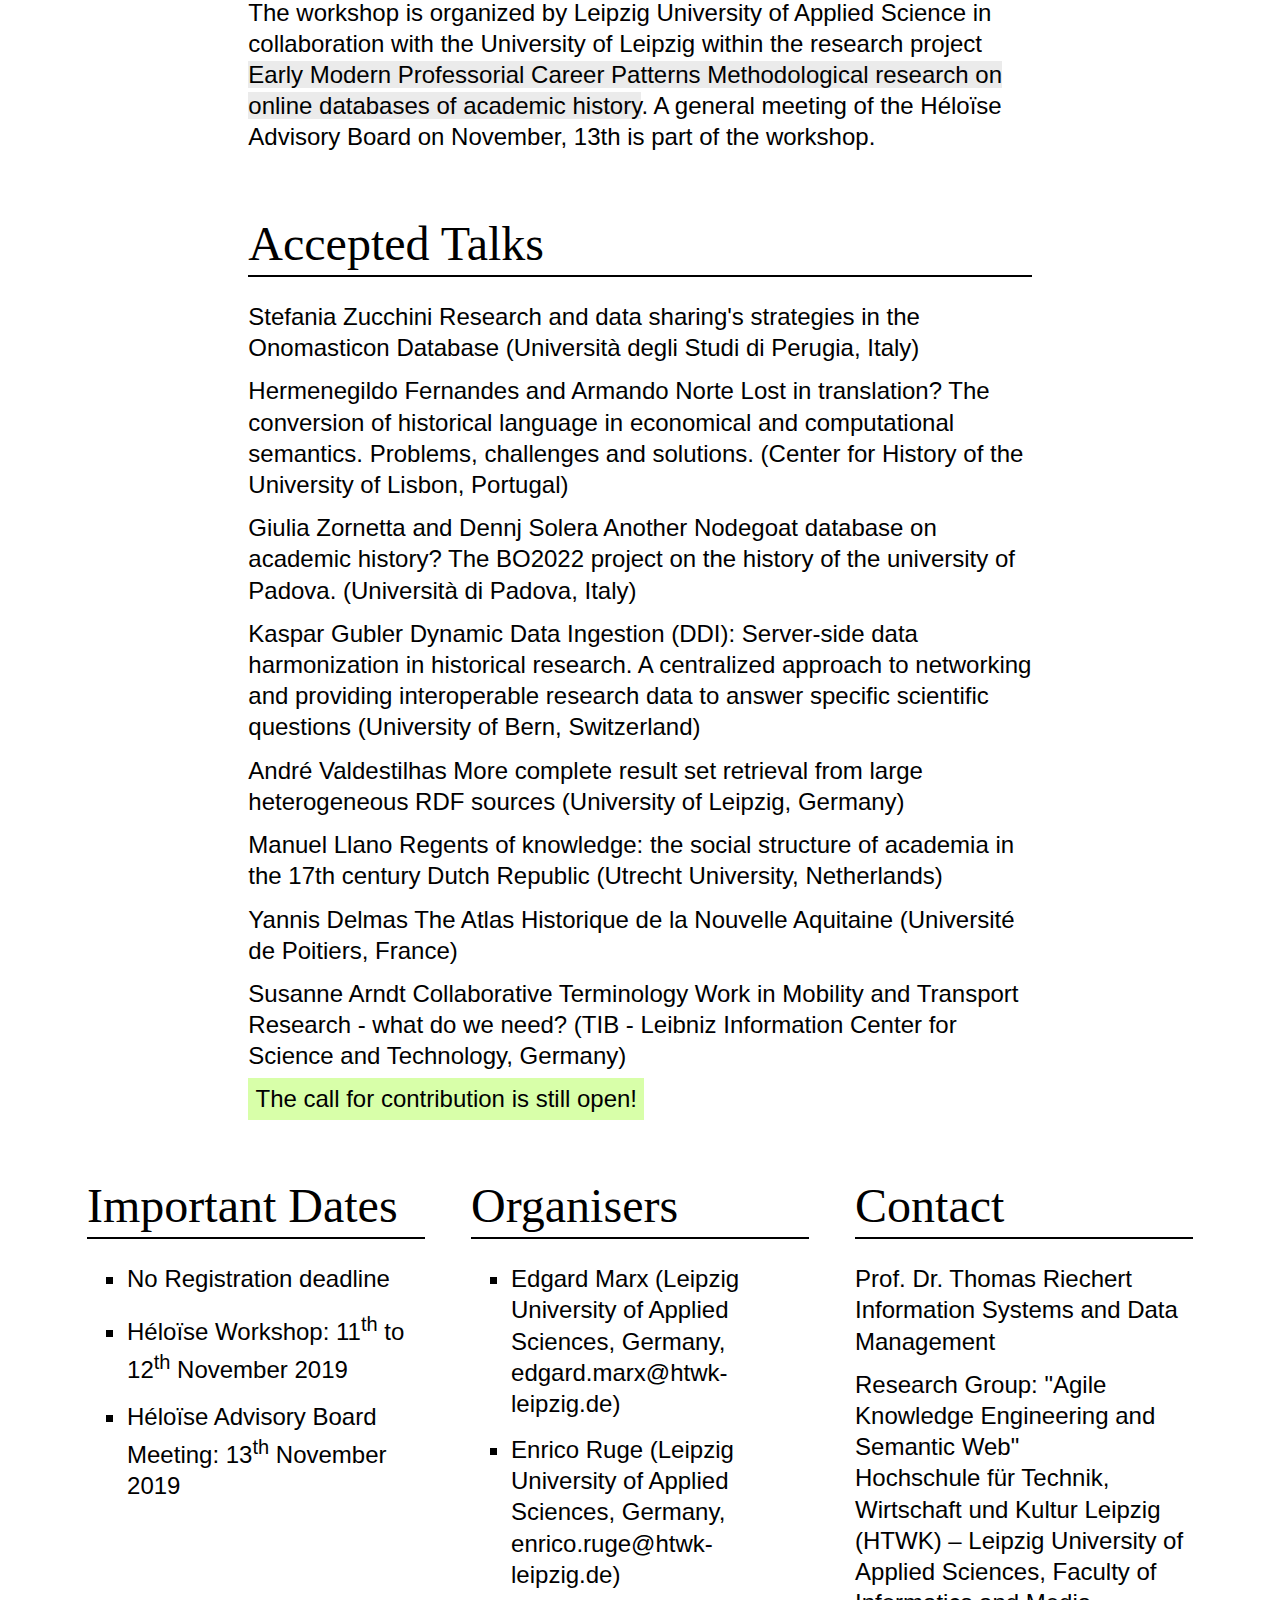
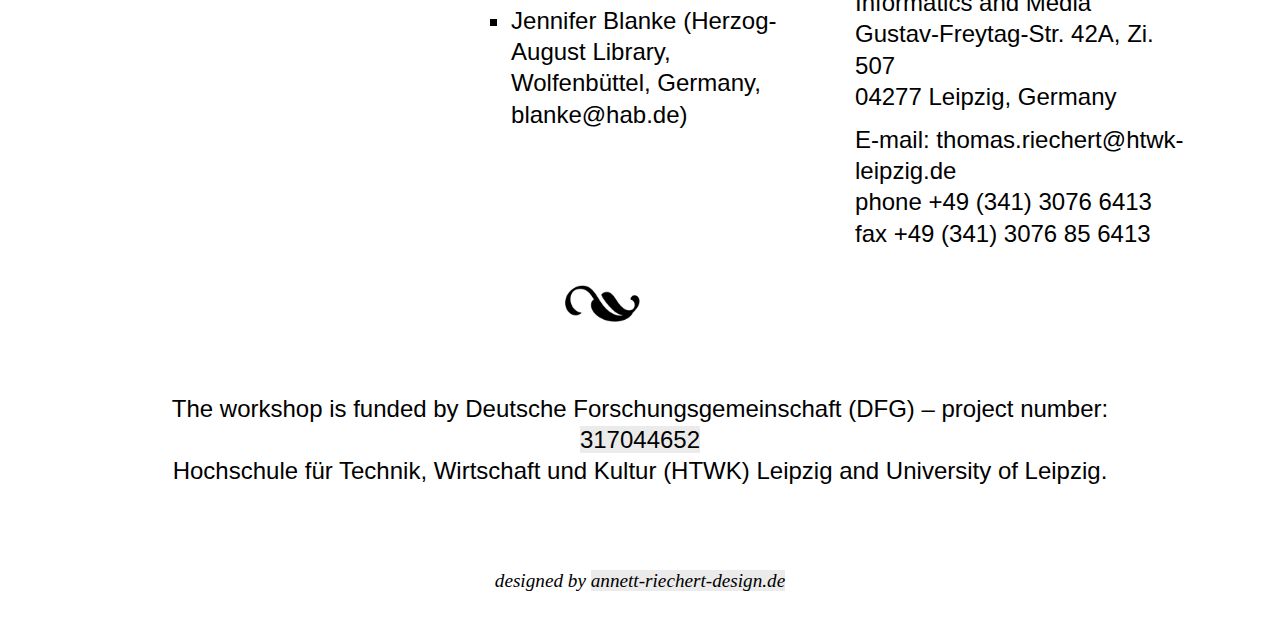
==== commit f766778c: "registration deadline" ====
--- a/HeloiseAtelierIX/index.html
+++ b/HeloiseAtelierIX/index.html
@@ -110,7 +110,7 @@
 			<h2>Important Dates</h2>
 
 			<ul>
-					<li>Registration deadline: October 15<sup>th</sup>, 2019</li>
+					<li>No Registration deadline</li>
 					<li>Héloïse Workshop: 11<sup>th</sup> to 12<sup>th</sup> November 2019</li>
 					<li>Héloïse Advisory Board Meeting: 13<sup>th</sup> November 2019</li>
 			</ul>
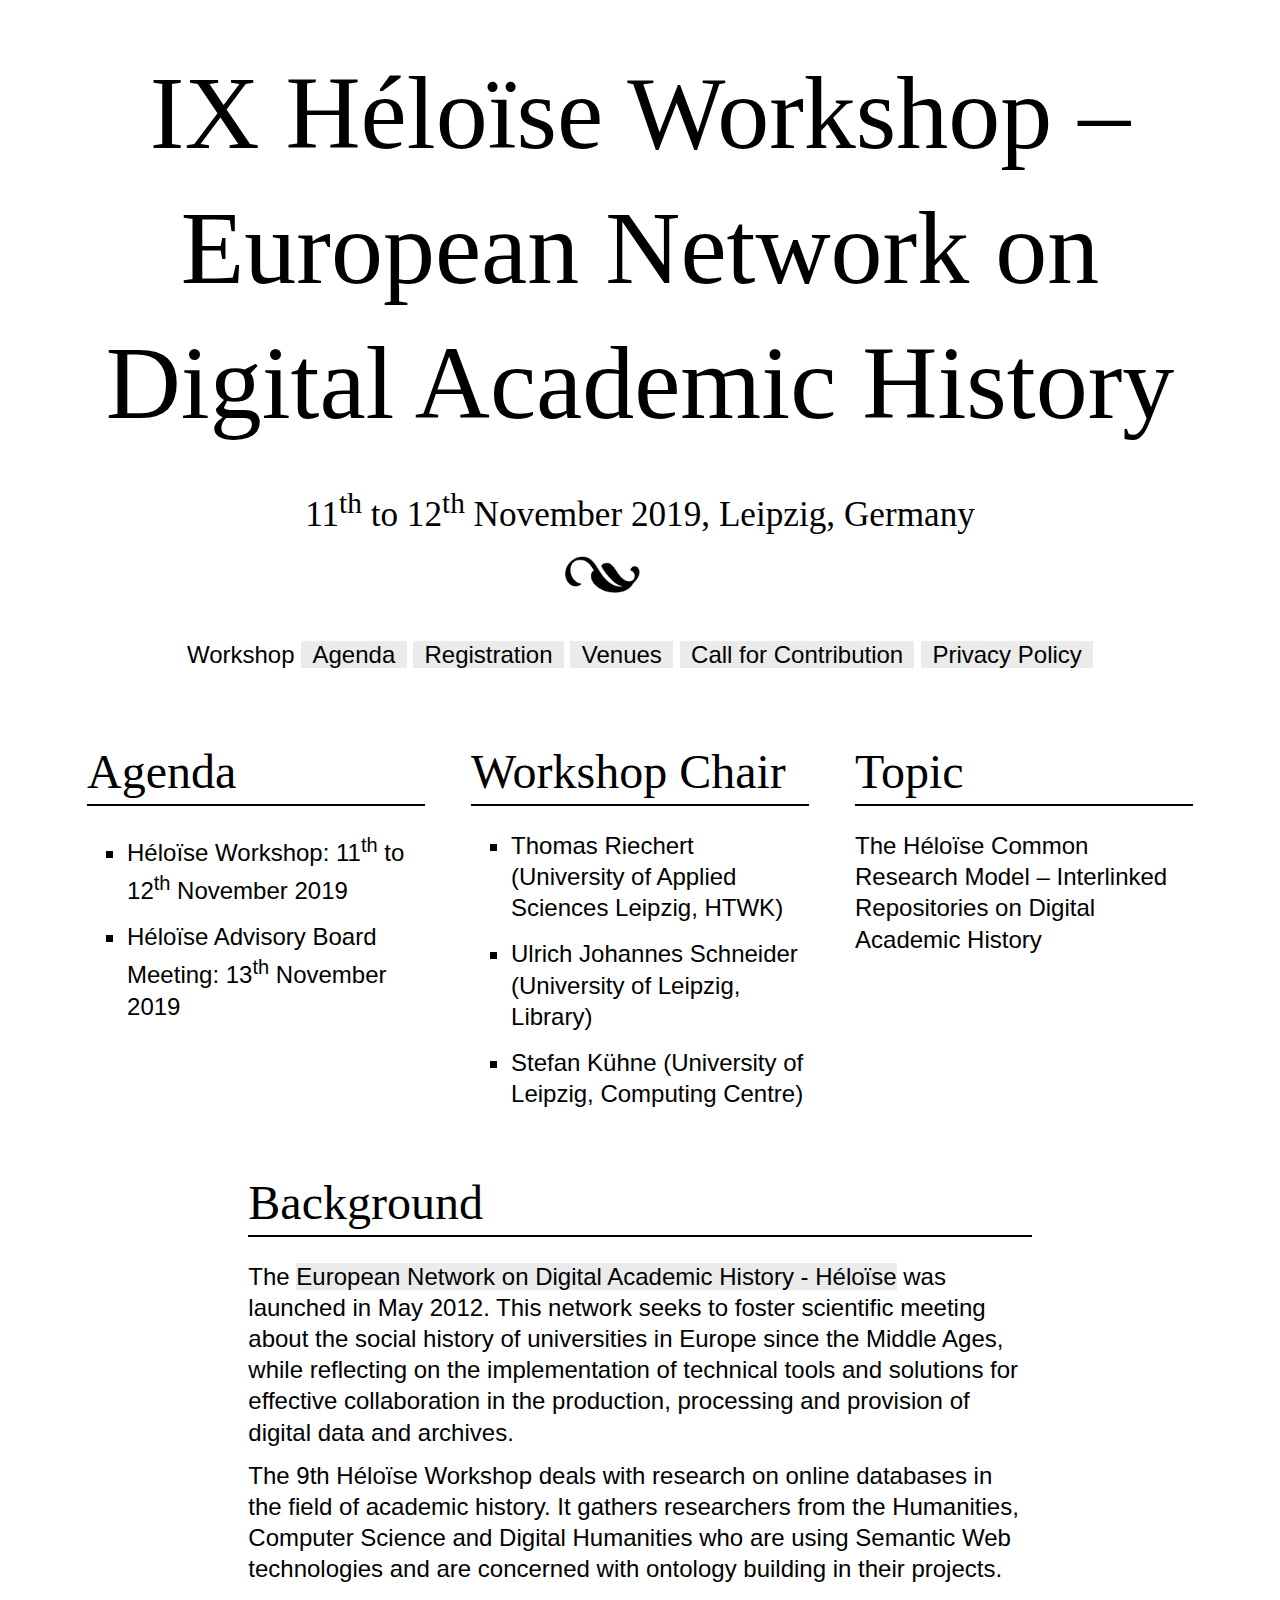
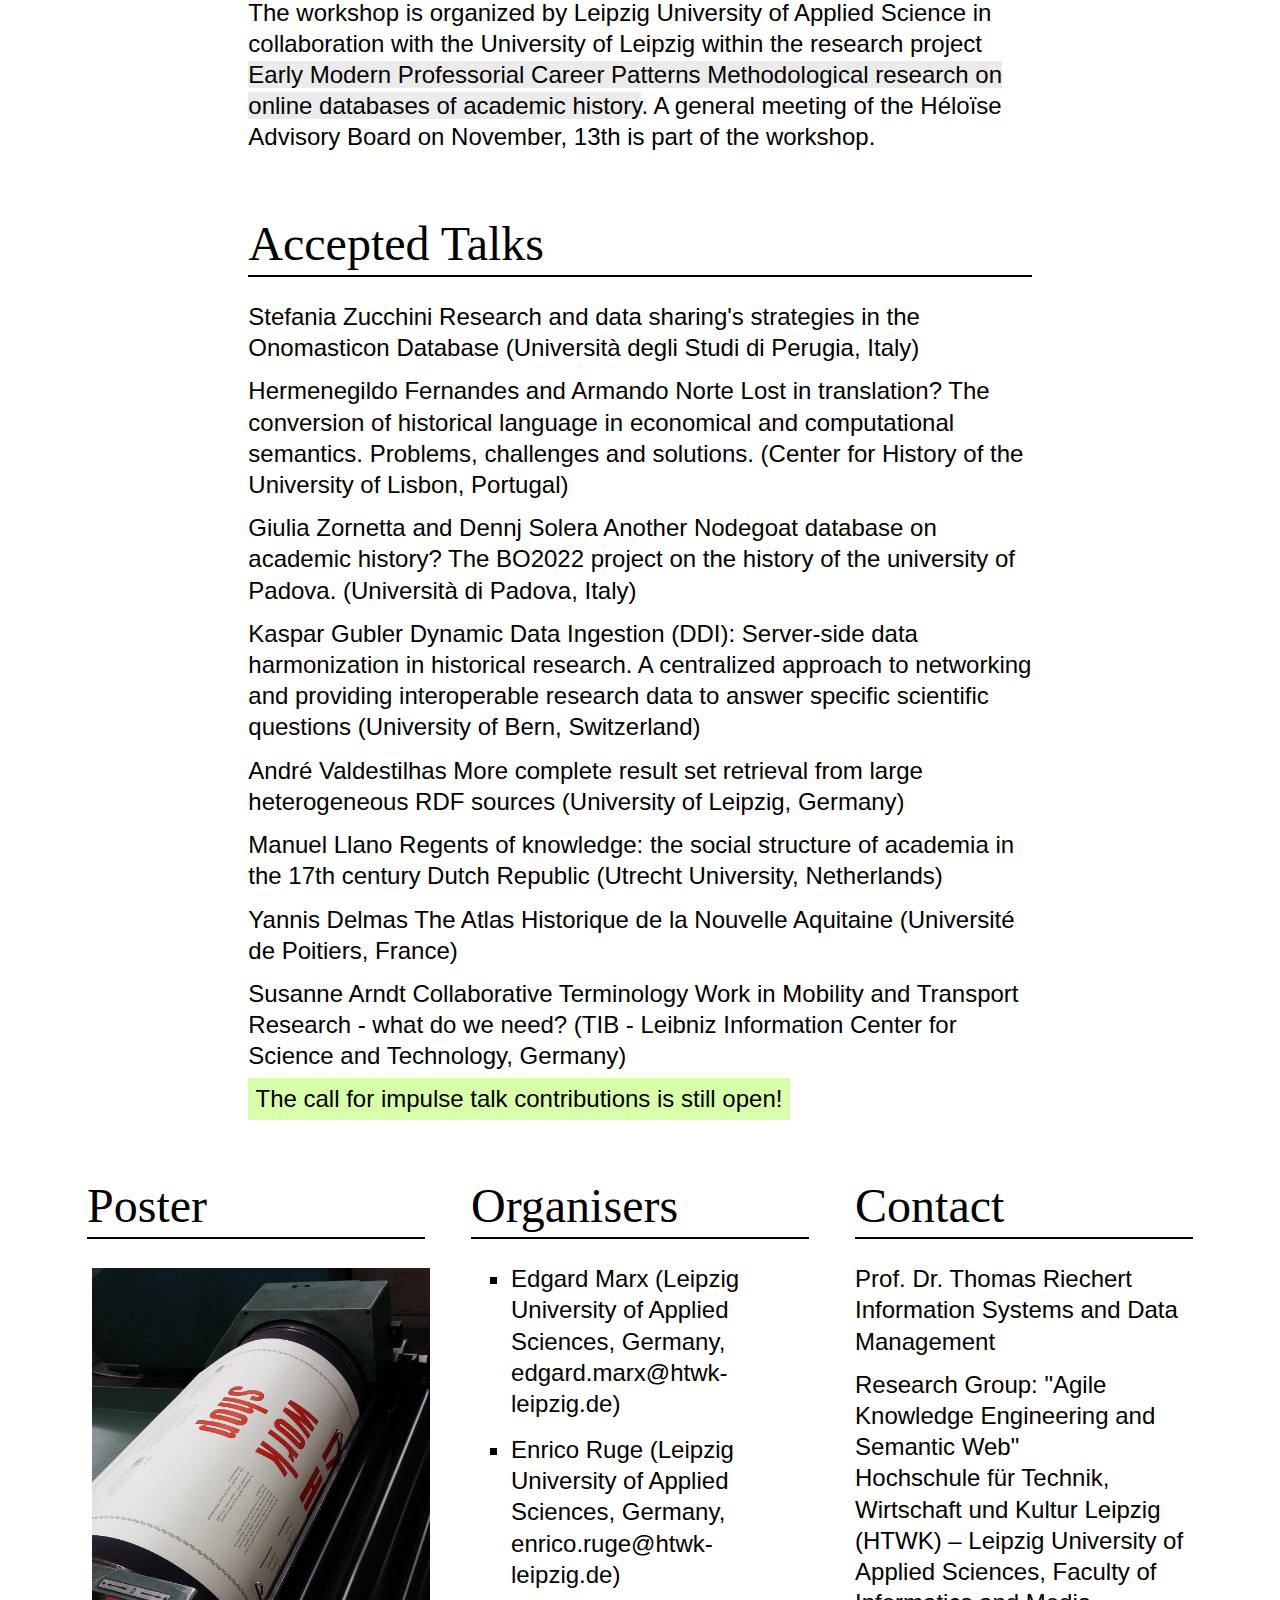
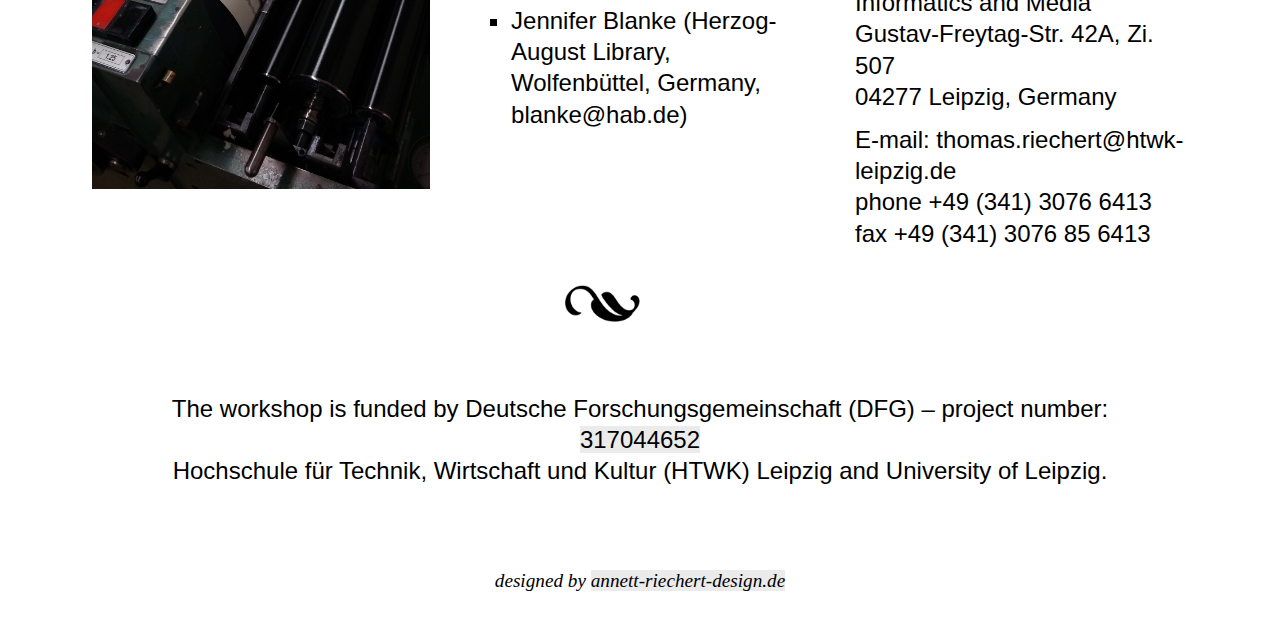
==== commit 018858e6: "images printing press added" ====
--- a/HeloiseAtelierIX/index.html
+++ b/HeloiseAtelierIX/index.html
@@ -100,20 +100,16 @@
 			(TIB - Leibniz Information Center for Science and Technology, Germany)</p>
 
 
-			<p class="green"><a href="heloise-cfp.html">The call for contribution is still open!</a></p>
+			<p class="green"><a href="heloise-cfp.html">The call for impulse talk contributions is still open!</a></p>
 		</article>
 
 
 
 		<article class="vertical">
 
-			<h2>Important Dates</h2>
+			<h2>Poster</h2>
 
-			<ul>
-					<li>No Registration deadline</li>
-					<li>Héloïse Workshop: 11<sup>th</sup> to 12<sup>th</sup> November 2019</li>
-					<li>Héloïse Advisory Board Meeting: 13<sup>th</sup> November 2019</li>
-			</ul>
+			<img src="Images/poster_printing_press.jpg" alt="The poster was printed in the printing room of the Museum für Druckkunst in Leipzig. The poster required 3 printing processes: the frame, the wood letters and the lead salons." width="100%"/>
                 
 		</article>
 
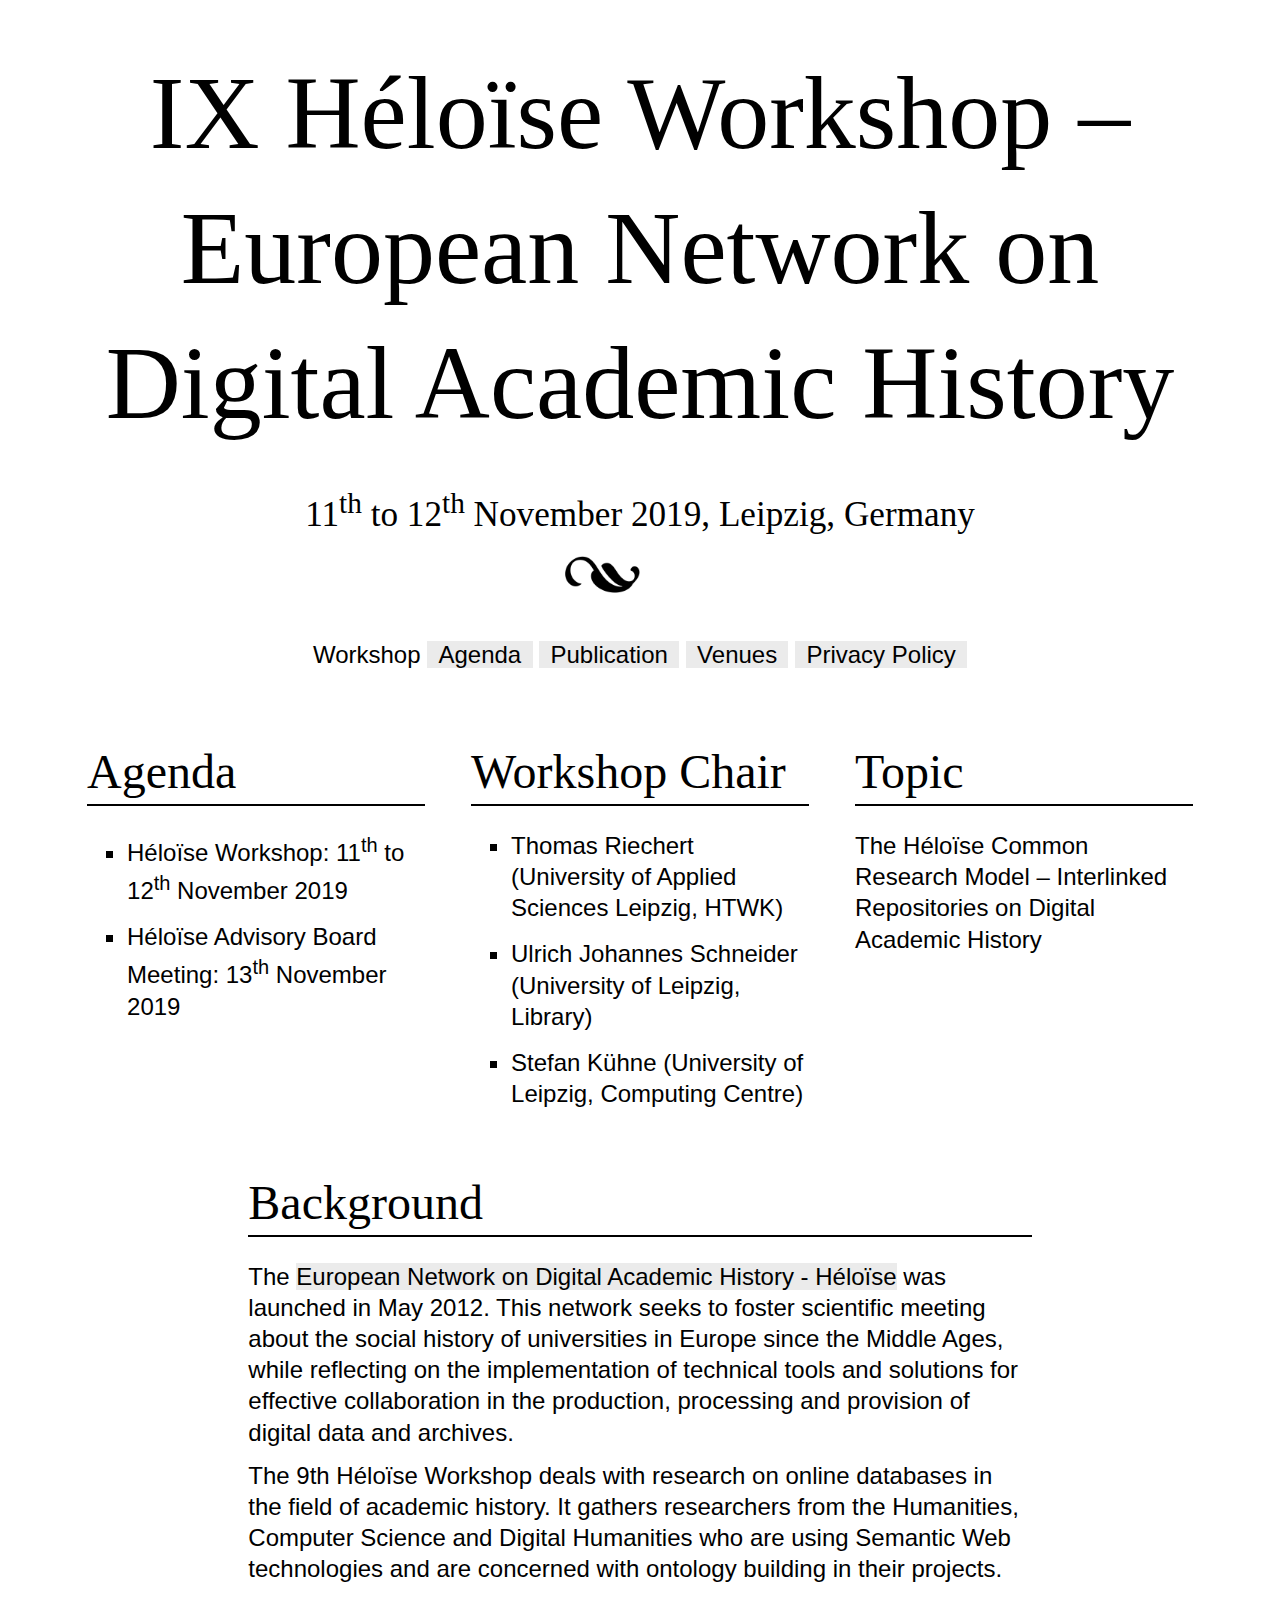
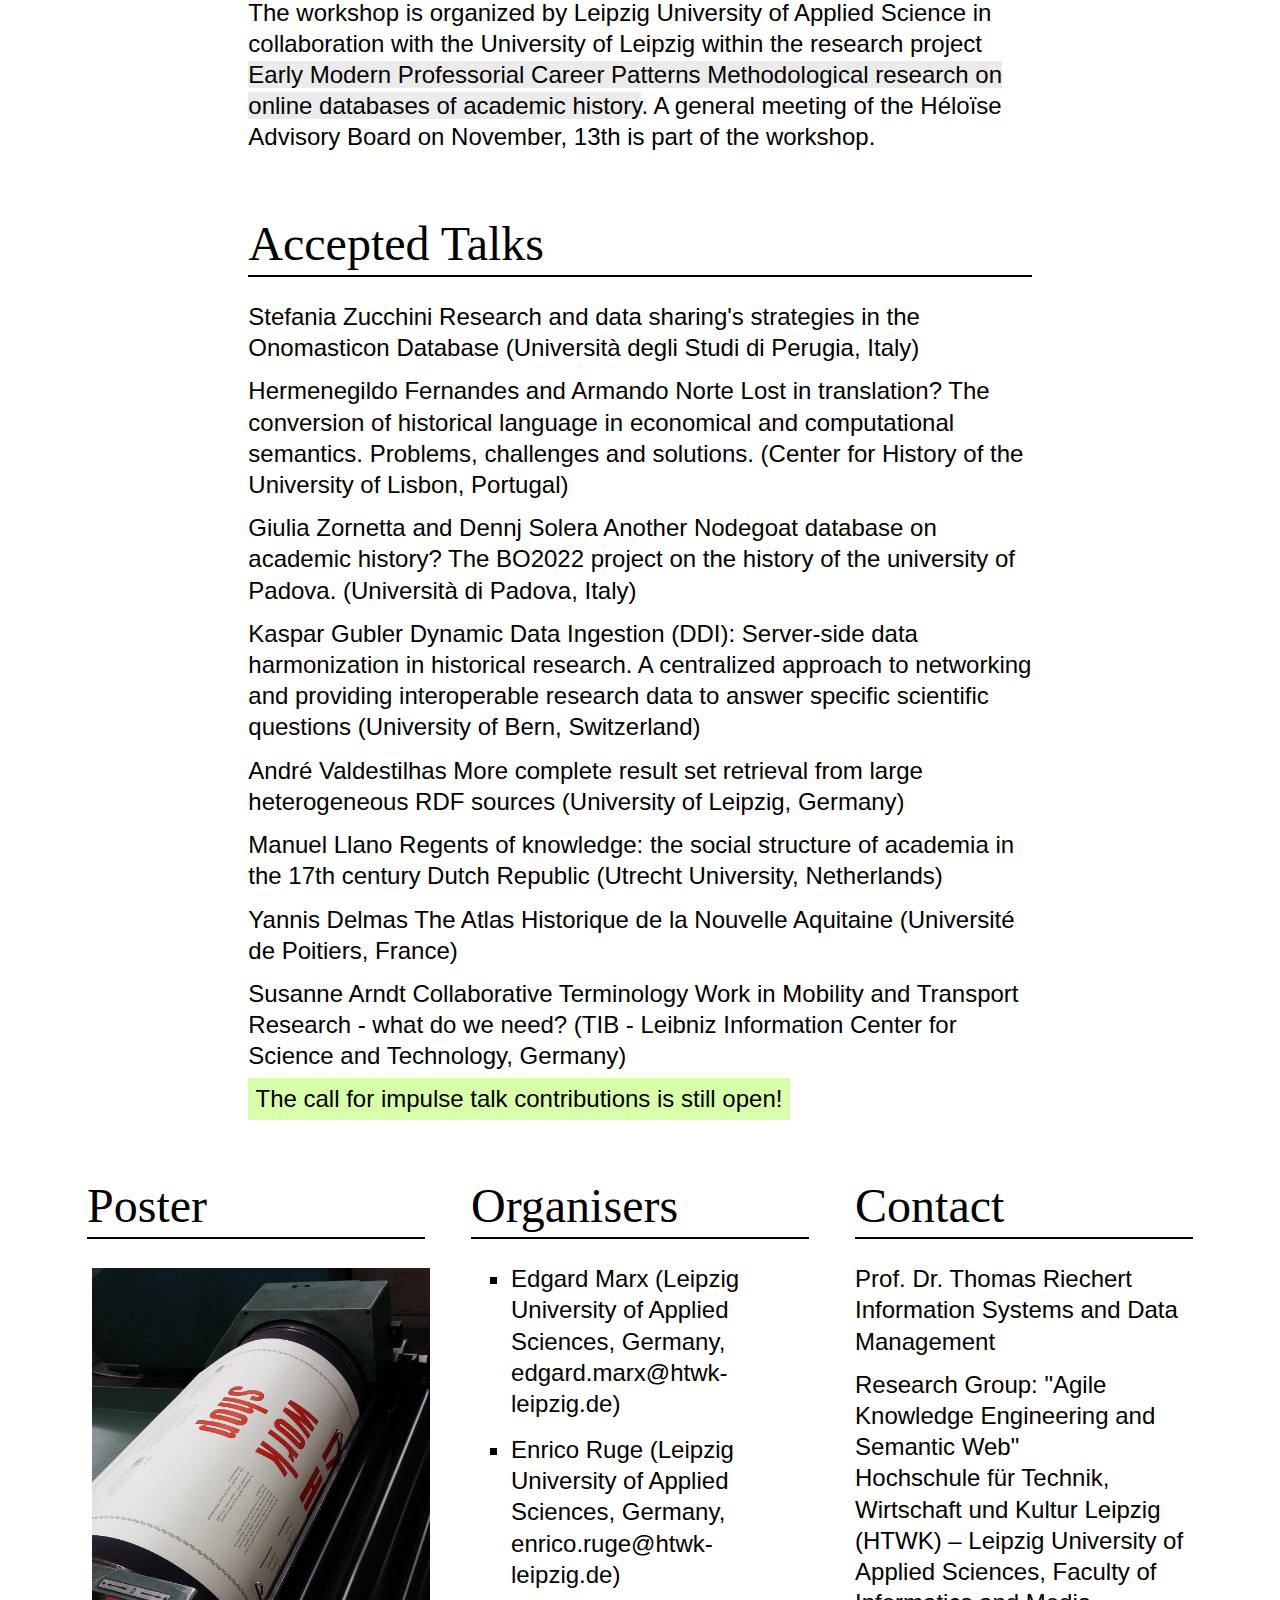
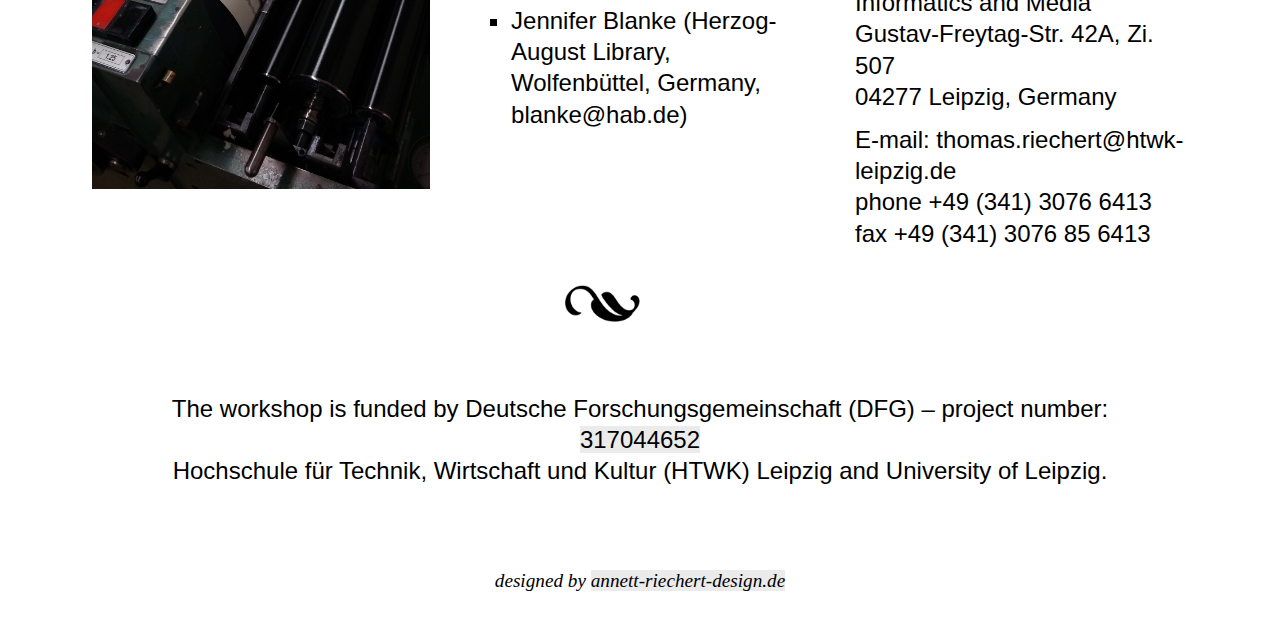
==== commit f230e969: "publication added" ====
--- a/HeloiseAtelierIX/index.html
+++ b/HeloiseAtelierIX/index.html
@@ -26,7 +26,7 @@
 		<!-- MENU -->
 
 		<article class="center">
-			<p>Workshop <a href="agenda.html">Agenda</a> <a href="registration.html">Registration</a> <a href="venues.html">Venues</a> <a href="heloise-cfp.html">Call for Contribution</a> <a href="privacypolicy.html">Privacy Policy</a></p>
+			<p>Workshop <a href="agenda.html">Agenda</a> <a href="publication.html">Publication</a> <a href="venues.html">Venues</a> <a href="privacypolicy.html">Privacy Policy</a></p>
 		</article>
 
 		<!-- / MENU -->
--- a/HeloiseAtelierIX/index.css
+++ b/HeloiseAtelierIX/index.css
@@ -114,6 +114,13 @@
     font-weight: 400;
 }
 
+a.more_abstract {
+	font-family: Adobe Caslon Pro, Book Antiqua, Palatino Linotype, Georgia, serif;
+	cursor: pointer;
+	font-size: 0.8em;
+}
+
+
 ul {
     font-family: 'Open Sans', sans-serif;
     font-size: 1.5rem;
@@ -192,6 +199,21 @@
 	background-color: #d8ffa9;
 	padding: 0.3em;
 }
+
+div.show_abstract {
+	display: none;
+	font-size: 1.2rem;	
+}
+
+div.show_abstract p, div.show_abstract li, div.show_abstract ul {
+	font-family: Adobe Caslon Pro, Book Antiqua, Palatino Linotype, Georgia, serif;
+	font-size: 1.2rem;	
+}
+
+div.show_abstract li {
+	margin-bottom: 0px;
+}
+
 
 /* Registration - Form */
 /* ------------------- */
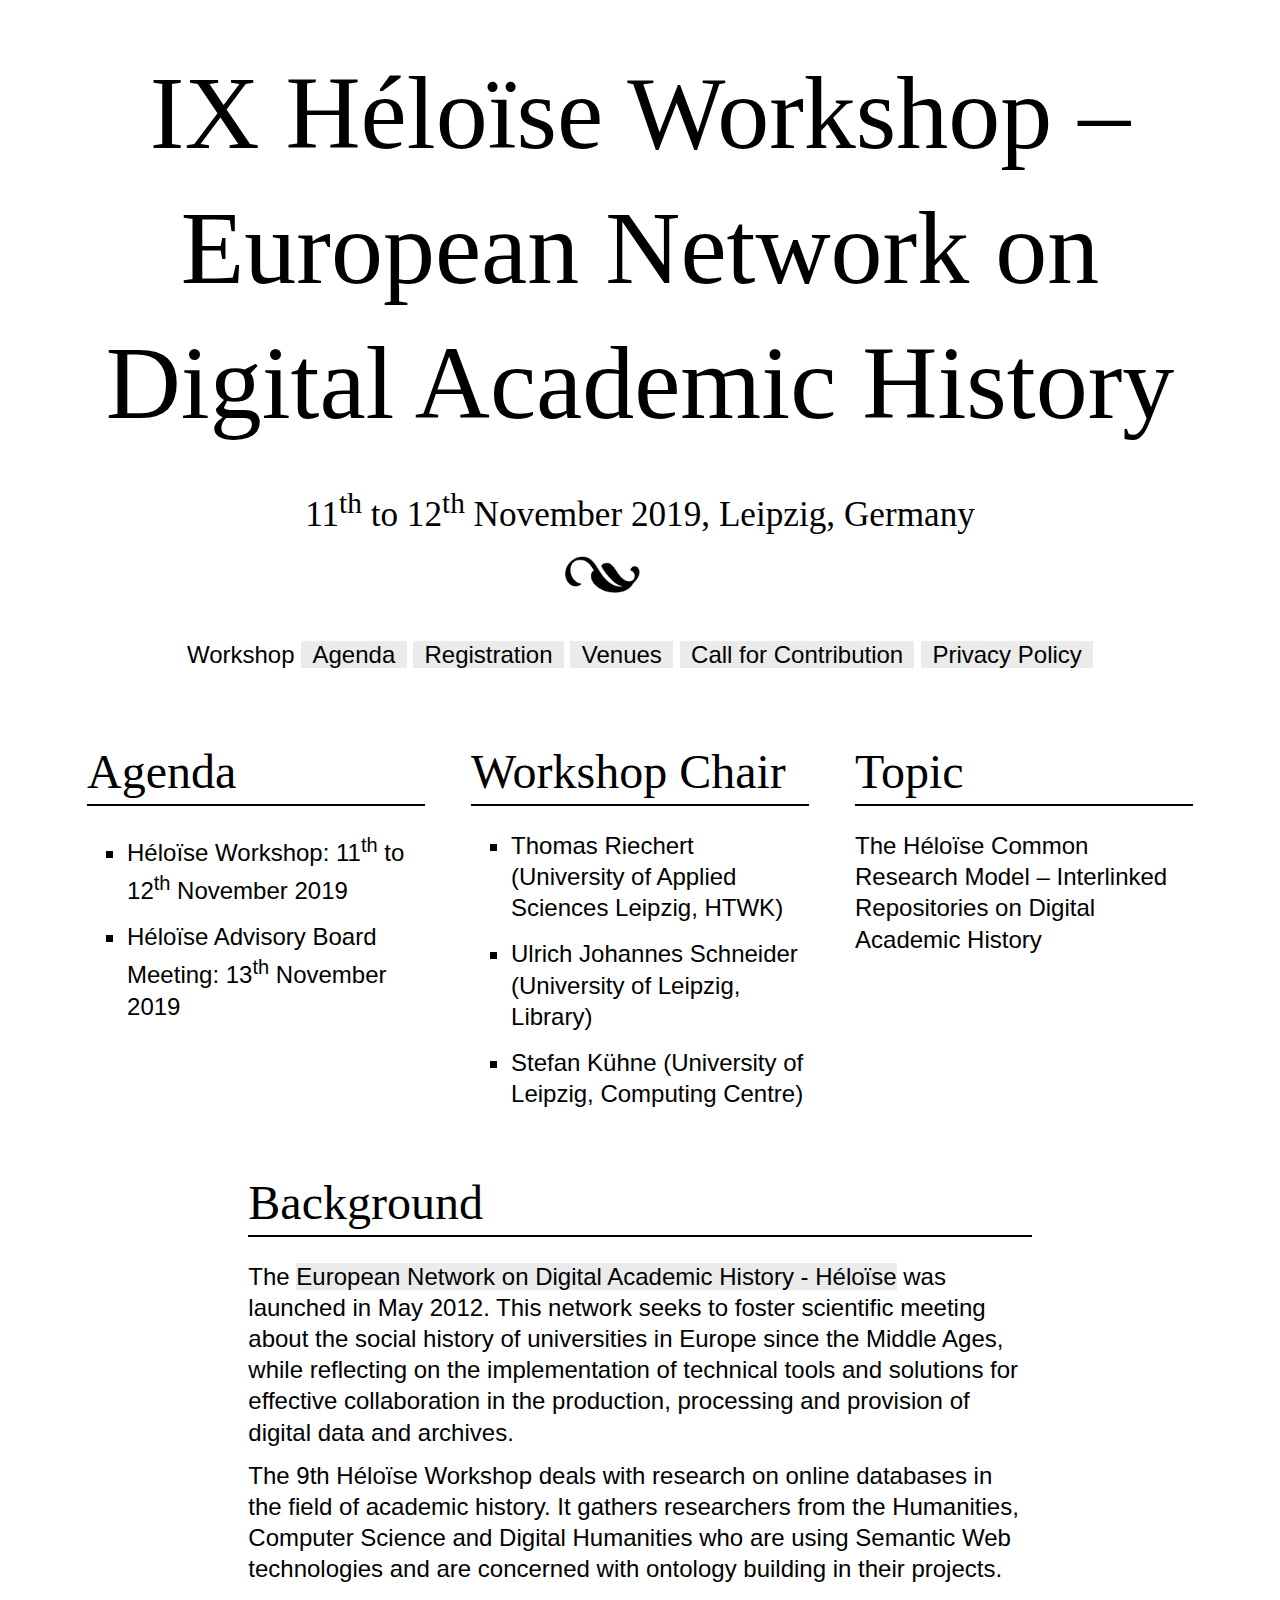
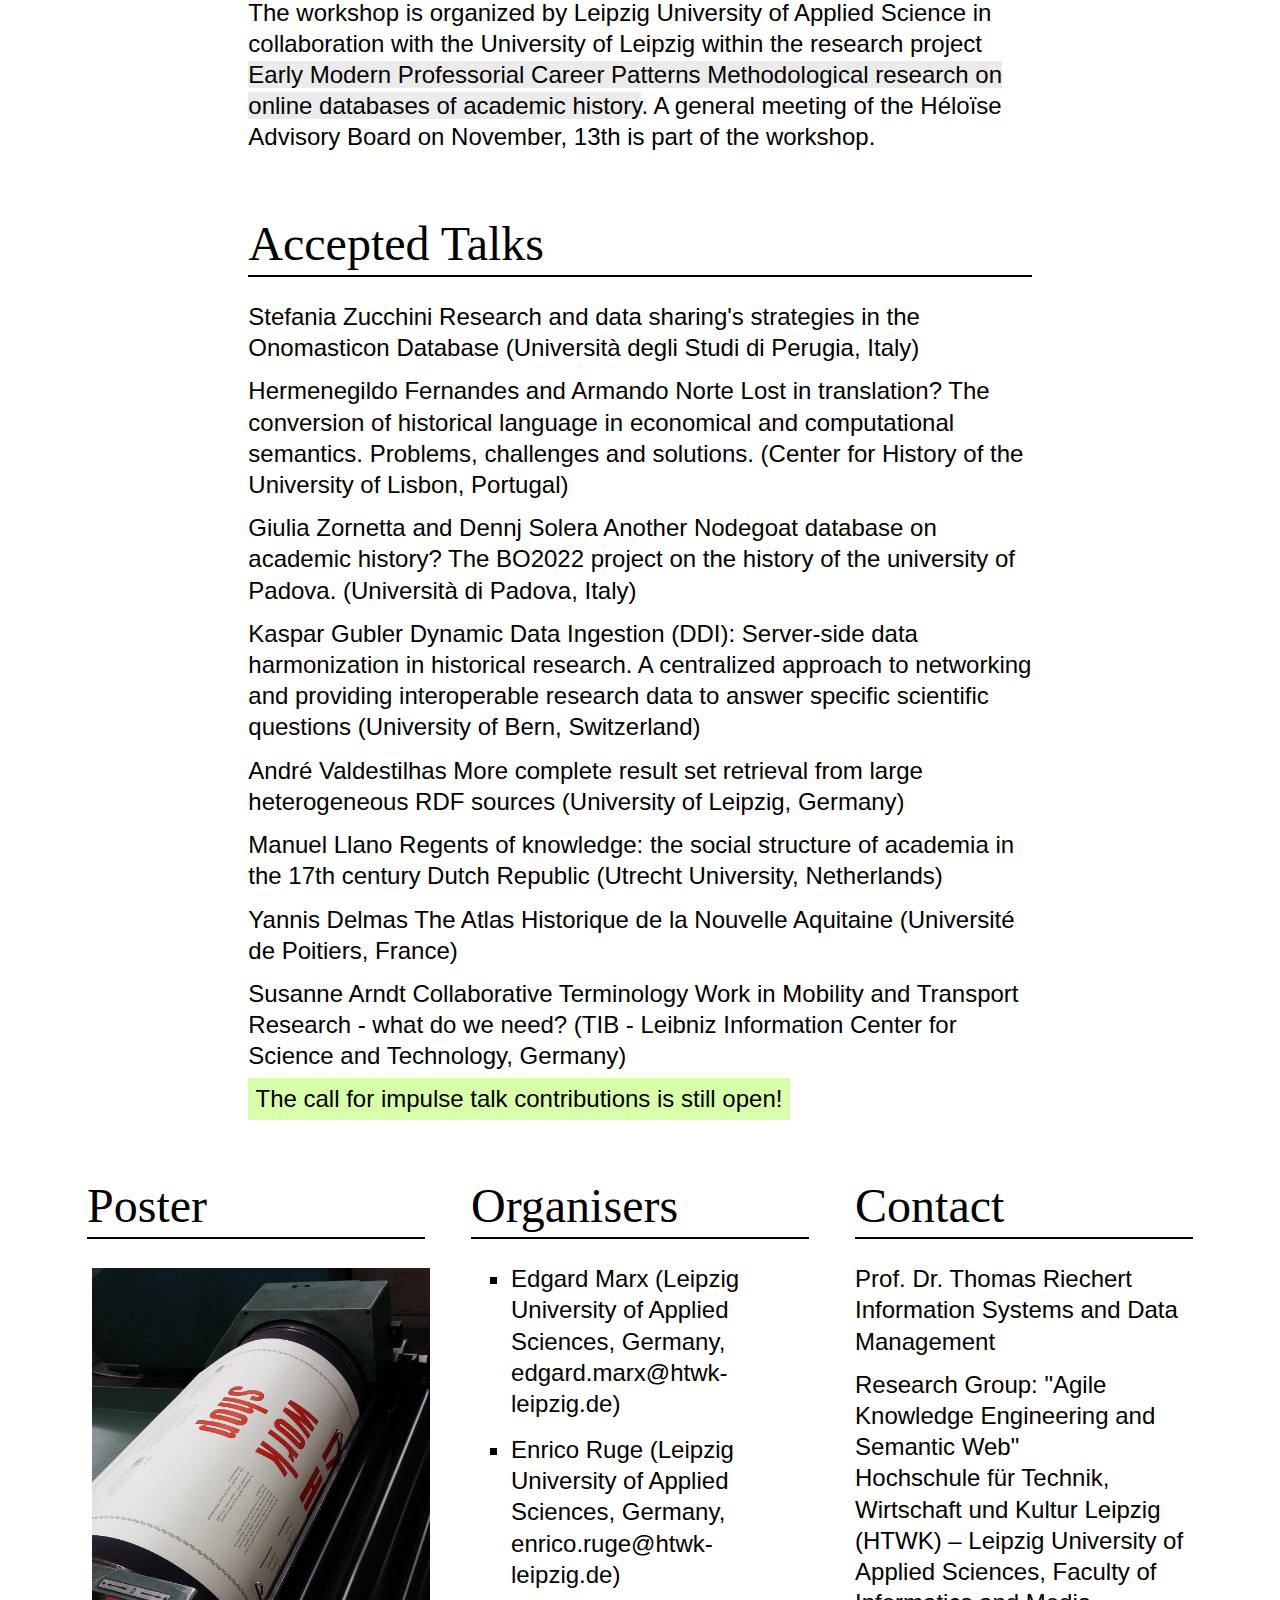
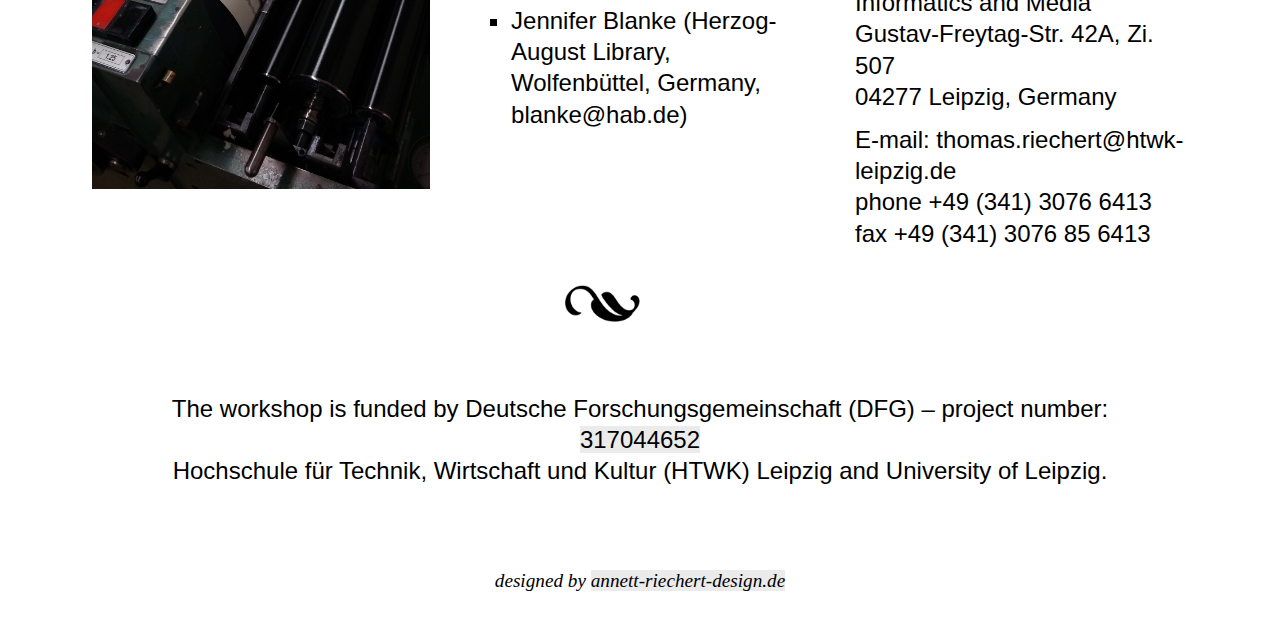
==== commit 5a754a0a: "Revert "publication added"" ====
--- a/HeloiseAtelierIX/index.html
+++ b/HeloiseAtelierIX/index.html
@@ -26,7 +26,7 @@
 		<!-- MENU -->
 
 		<article class="center">
-			<p>Workshop <a href="agenda.html">Agenda</a> <a href="publication.html">Publication</a> <a href="venues.html">Venues</a> <a href="privacypolicy.html">Privacy Policy</a></p>
+			<p>Workshop <a href="agenda.html">Agenda</a> <a href="registration.html">Registration</a> <a href="venues.html">Venues</a> <a href="heloise-cfp.html">Call for Contribution</a> <a href="privacypolicy.html">Privacy Policy</a></p>
 		</article>
 
 		<!-- / MENU -->
